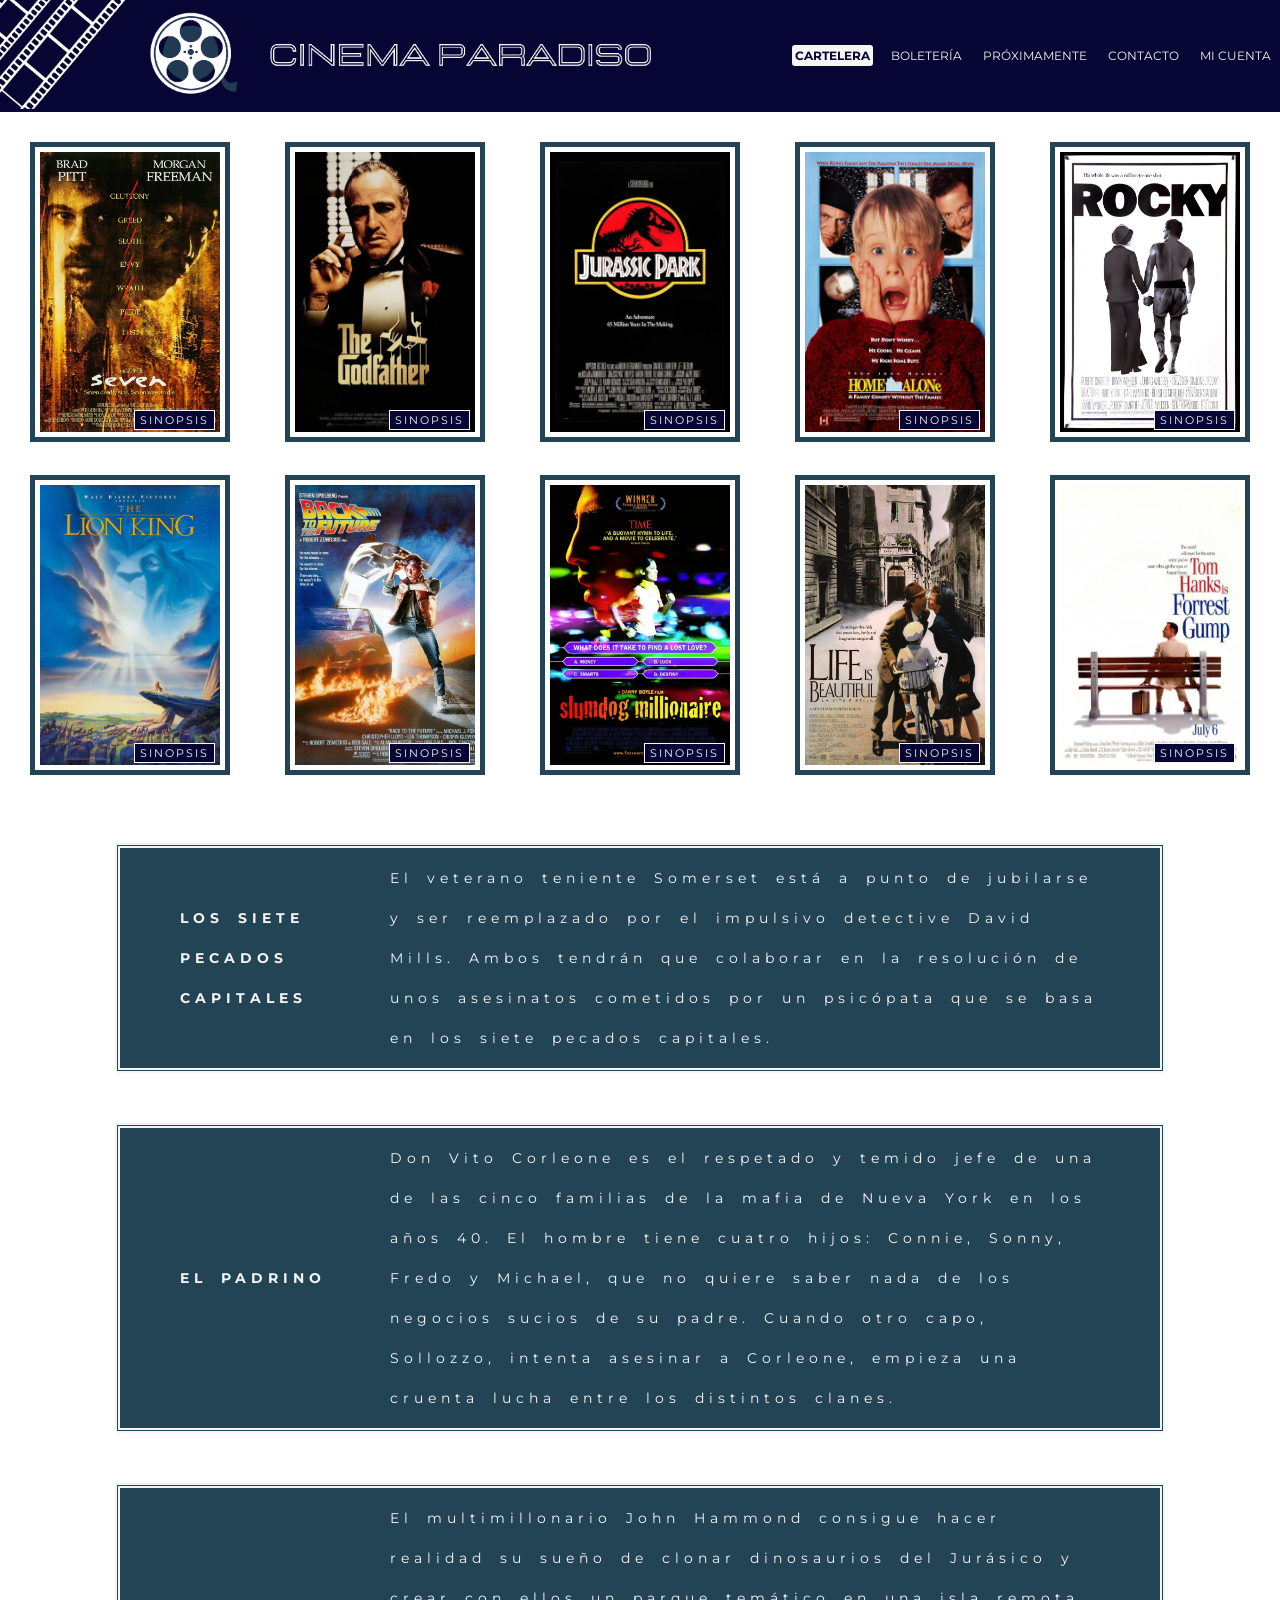
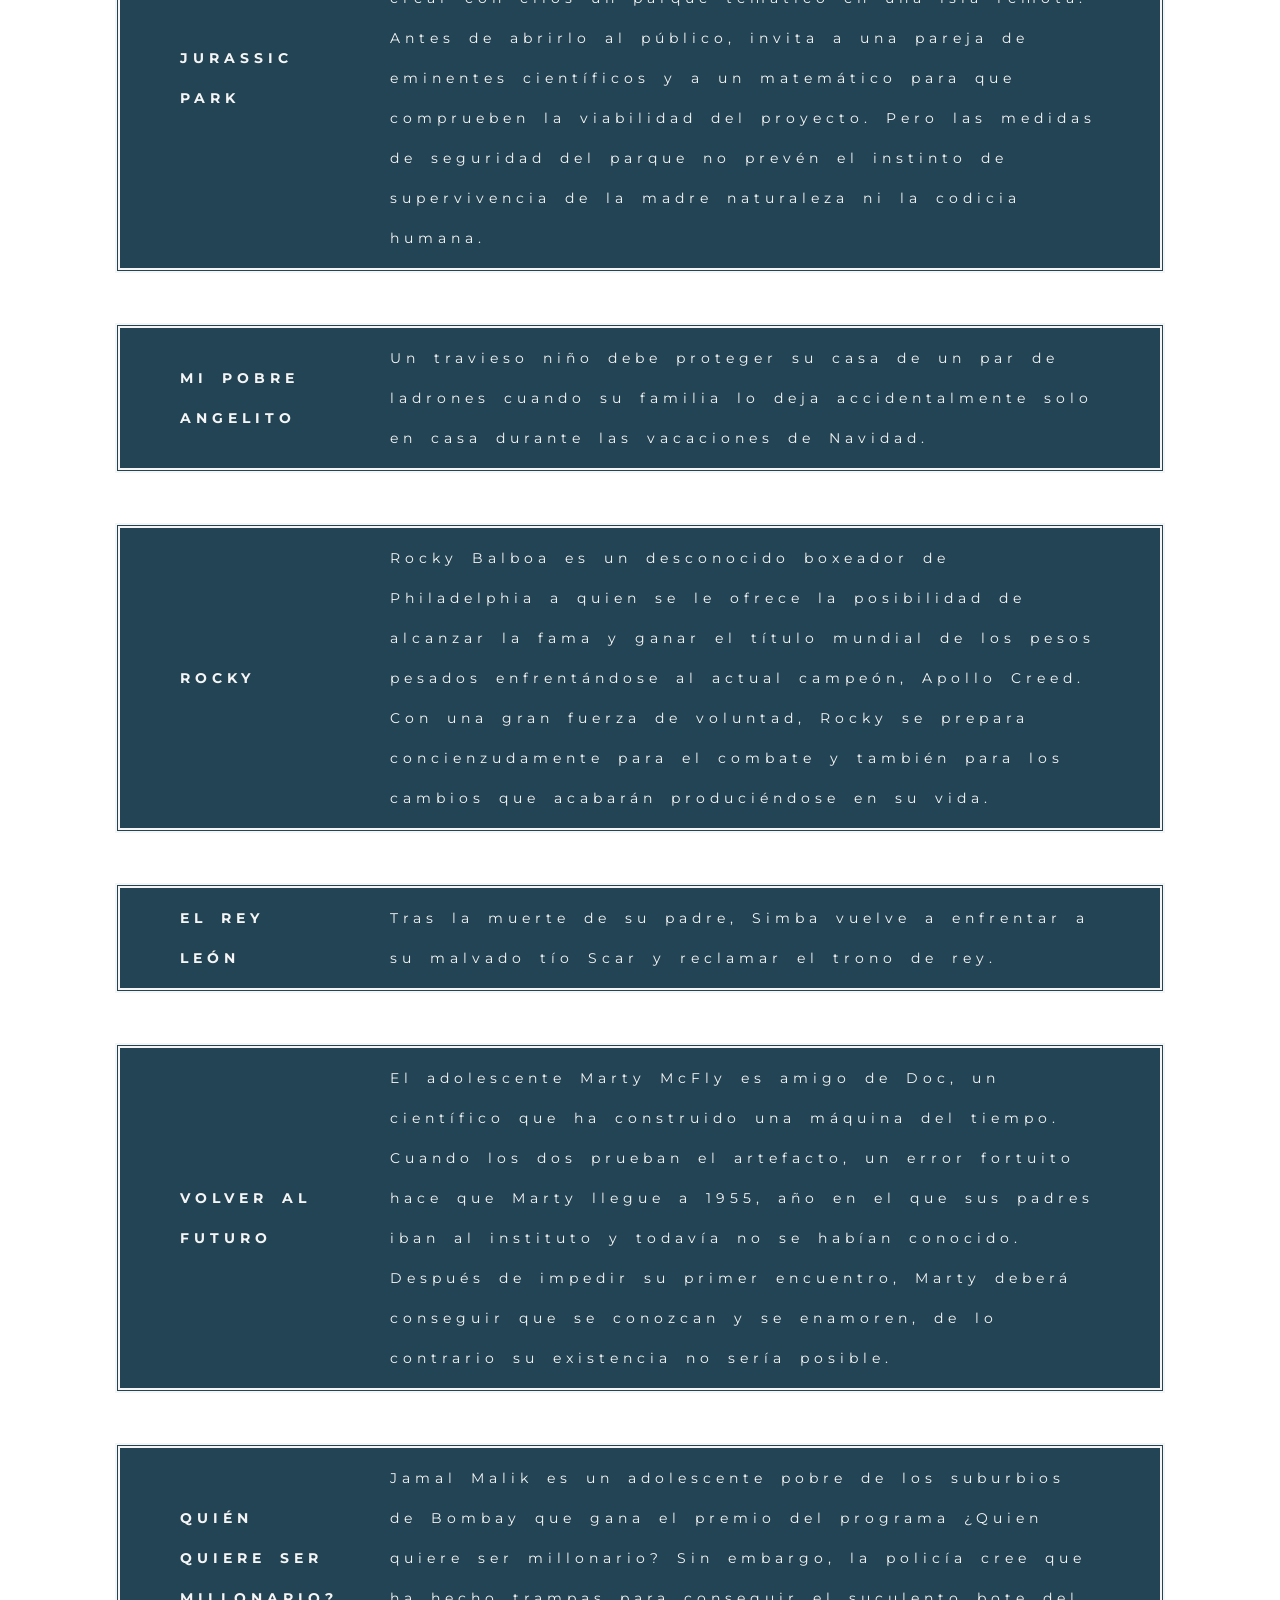
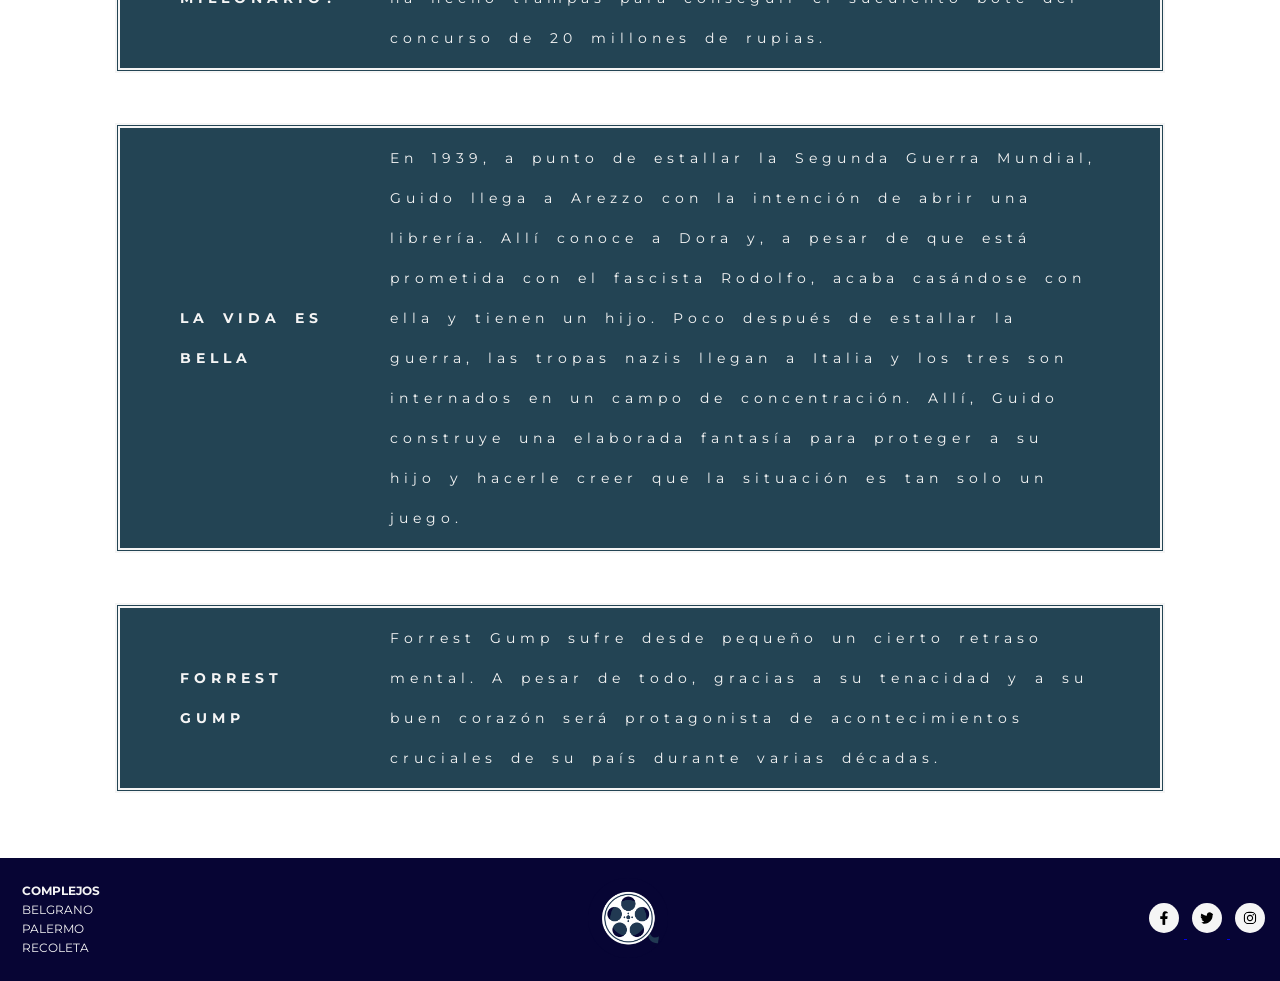
==== index.html @ 16cec5ff "Primer repositorio" ====
<!DOCTYPE html>
<html lang="en">
<head>
    <meta charset="UTF-8">
    <meta http-equiv="X-UA-Compatible" content="IE=edge">
    <meta name="viewport" content="width=device-width, initial-scale=1.0">
    <link rel="shortcut icon" href="./img/logo_cinema_paradiso.png" type="image/x-icon">
    <link rel="preconnect" href="https://fonts.googleapis.com"><link rel="preconnect" href="https://fonts.gstatic.com" crossorigin><link href="https://fonts.googleapis.com/css2?family=Montserrat&family=Montserrat+Alternates:ital,wght@0,300;0,500;0,700;1,300;1,500;1,700&display=swap" rel="stylesheet">
    <link rel="stylesheet" href="./css/estilos.css">
    <title>CINEMA PARADISO</title>
</head>
<body>
    
    <div class="contenedorUniversal">
        <header class="header">
            <a href="index.html" class="header__logoContenedor">
                <img src="./img/banner_cinema_paradiso.png" alt="LOGO DEL CINE" class="header__logo">
            </a>
            <nav class="header__nav">
                <ul class="header__lista">
                    <li class="header__item">
                        <a class="header__ancla header__ancla--activo" href="index.html">CARTELERA</a>
                    </li>
                    <li class="header__item">
                        <a class="header__ancla" href="./vistas/boleteria.html">BOLETERÍA</a>
                    </li>
                    <li class="header__item">
                        <a class="header__ancla" href="./vistas/proximamente.html">PRÓXIMAMENTE</a>
                    </li>
                    <li class="header__item">
                        <a class="header__ancla" href="./vistas/contacto.html">CONTACTO</a>
                    </li>
                    <li class="header__item">
                        <a class="header__ancla" href="./vistas/mi _cuenta.html">MI CUENTA</a>
                    </li>
                </ul>
            </nav>
        </header>
    
        <main class="mainIndex">
            <section class="mainIndex__seccion">
                <div class="mainIndex__contenedor">
                    <a class="mainIndex__anchor" href="#LosSietePecadosCapitales">
                        <h4 class="mainIndex__sinopsisEtiqueta">SINOPSIS</h4>
                        <img class="mainIndex__imagen" src="./img/seven.jpg" alt="Los siete pecados capitales">
                    </a>
                </div>
                <div class="mainIndex__contenedor">
                    <a class="mainIndex__anchor" href="#ElPadrino">
                        <h4 class="mainIndex__sinopsisEtiqueta">SINOPSIS</h4>
                        <img class="mainIndex__imagen" src="./img/el_padrino.webp" alt="El Padrino">
                    </a>
                </div>
                <div class="mainIndex__contenedor">
                    <a class="mainIndex__anchor" href="#JurassicPark">
                        <h4 class="mainIndex__sinopsisEtiqueta">SINOPSIS</h4>
                        <img class="mainIndex__imagen" src="./img/jurassic_park.webp" alt="Jurassic Park">
                    </a>
                </div>
                <div class="mainIndex__contenedor">
                    <a class="mainIndex__anchor" href="#MiPobreAngelito">
                        <h4 class="mainIndex__sinopsisEtiqueta">SINOPSIS</h4>
                        <img class="mainIndex__imagen" src="./img/mi_pobre_angelito.jpg" alt="Mi pobre angelito">
                    </a>
                </div>
                <div class="mainIndex__contenedor">
                    <a class="mainIndex__anchor" href="#Rocky">
                        <h4 class="mainIndex__sinopsisEtiqueta">SINOPSIS</h4>
                        <img class="mainIndex__imagen" src="./img/rocky.webp" alt="Rocky">
                    </a>
                </div>
            </section>
            <section class="mainIndex__seccion">
                <div class="mainIndex__contenedor">
                    <a class="mainIndex__anchor" href="#ElReyLeon">
                        <h4 class="mainIndex__sinopsisEtiqueta">SINOPSIS</h4>
                        <img class="mainIndex__imagen" src="./img/el_rey_leon.jpg" alt="El rey león">
                    </a>
                </div>
                <div class="mainIndex__contenedor">
                    <a class="mainIndex__anchor" href="#VolverAlFuturo">
                        <h4 class="mainIndex__sinopsisEtiqueta">SINOPSIS</h4>
                        <img class="mainIndex__imagen" src="./img/volver_al_futuro.jpg" alt="Volver al fututo">
                    </a>
                </div>
                <div class="mainIndex__contenedor">
                    <a class="mainIndex__anchor" href="#QuienQuiereSerMillonario">
                        <h4 class="mainIndex__sinopsisEtiqueta">SINOPSIS</h4>
                        <img class="mainIndex__imagen" src="./img/quien_quiere_ser_millonario.webp" alt="Quién quiere ser millonario?">
                    </a>
                </div>
                <div class="mainIndex__contenedor">
                    <a class="mainIndex__anchor" href="#LaVidaEsBella">
                        <h4 class="mainIndex__sinopsisEtiqueta">SINOPSIS</h4>
                        <img class="mainIndex__imagen" src="./img/la_vida_es_bella.jpg" alt="La vida es bella">
                    </a>
                </div>
                <div class="mainIndex__contenedor">
                    <a class="mainIndex__anchor" href="#ForrestGump">
                        <h4 class="mainIndex__sinopsisEtiqueta">SINOPSIS</h4>
                        <img class="mainIndex__imagen" src="./img/forrest_gump.jpg" alt="Forrest Gump">
                    </a>
                </div>
            </section>
            <section class="mainIndex_seccionSinopsis">
                <a class="mainIndex__contenedorSinopsis" name="LosSietePecadosCapitales">
                    <h4 class="mainIndex__tituloLosSietePecadosCapitales">LOS SIETE PECADOS CAPITALES</h4>
                    <p class="mainIndex__sinopsis">El veterano teniente Somerset está a punto de jubilarse y ser reemplazado por el impulsivo detective David Mills. Ambos tendrán que colaborar en la resolución de unos asesinatos cometidos por un psicópata que se basa en los siete pecados capitales.</p>
                </a>
                <a class="mainIndex__contenedorSinopsis" name="ElPadrino">
                    <h4 class="mainIndex__tituloElPadrino">EL PADRINO</h4>
                    <p class="mainIndex__sinopsis">Don Vito Corleone es el respetado y temido jefe de una de las cinco familias de la mafia de Nueva York en los años 40. El hombre tiene cuatro hijos: Connie, Sonny, Fredo y Michael, que no quiere saber nada de los negocios sucios de su padre. Cuando otro capo, Sollozzo, intenta asesinar a Corleone, empieza una cruenta lucha entre los distintos clanes.</p>
                </a>
                <a class="mainIndex__contenedorSinopsis" name="JurassicPark">
                    <h4 class="mainIndex__tituloJurassicPark">JURASSIC PARK</h4>
                    <p class="mainIndex__sinopsis">El multimillonario John Hammond consigue hacer realidad su sueño de clonar dinosaurios del Jurásico y crear con ellos un parque temático en una isla remota. Antes de abrirlo al público, invita a una pareja de eminentes científicos y a un matemático para que comprueben la viabilidad del proyecto. Pero las medidas de seguridad del parque no prevén el instinto de supervivencia de la madre naturaleza ni la codicia humana.</p>
                </a>
                <a class="mainIndex__contenedorSinopsis" name="MiPobreAngelito">
                    <h4 class="mainIndex__tituloMiPobreAngelito">MI POBRE ANGELITO</h4>
                    <p class="mainIndex__sinopsis">Un travieso niño debe proteger su casa de un par de ladrones cuando su familia lo deja accidentalmente solo en casa durante las vacaciones de Navidad.</p>
                </a>
                <a class="mainIndex__contenedorSinopsis" name="Rocky">
                    <h4 class="mainIndex__tituloRocky">ROCKY</h4>
                    <p class="mainIndex__sinopsis">Rocky Balboa es un desconocido boxeador de Philadelphia a quien se le ofrece la posibilidad de alcanzar la fama y ganar el título mundial de los pesos pesados enfrentándose al actual campeón, Apollo Creed. Con una gran fuerza de voluntad, Rocky se prepara concienzudamente para el combate y también para los cambios que acabarán produciéndose en su vida.</p>
                </a>
                <a class="mainIndex__contenedorSinopsis" name="ElReyLeon">
                    <h4 class="mainIndex__tituloElReyLeon">EL REY LEÓN</h4>
                    <p class="mainIndex__sinopsis">Tras la muerte de su padre, Simba vuelve a enfrentar a su malvado tío Scar y reclamar el trono de rey.</p>
                </a>
                <a class="mainIndex__contenedorSinopsis" name="VolverAlFuturo">
                    <h4 class="mainIndex__tituloVolverAlFuturo">VOLVER AL FUTURO</h4>
                    <p class="mainIndex__sinopsis">El adolescente Marty McFly es amigo de Doc, un científico que ha construido una máquina del tiempo. Cuando los dos prueban el artefacto, un error fortuito hace que Marty llegue a 1955, año en el que sus padres iban al instituto y todavía no se habían conocido. Después de impedir su primer encuentro, Marty deberá conseguir que se conozcan y se enamoren, de lo contrario su existencia no sería posible.</p>
                </a>
                <a class="mainIndex__contenedorSinopsis" name="QuienQuiereSerMillonario">
                    <h4 class="mainIndex__tituloQuienQuiereSerMillonario">QUIÉN QUIERE SER MILLONARIO?</h4>
                    <p class="mainIndex__sinopsis">Jamal Malik es un adolescente pobre de los suburbios de Bombay que gana el premio del programa ¿Quien quiere ser millonario? Sin embargo, la policía cree que ha hecho trampas para conseguir el suculento bote del concurso de 20 millones de rupias.</p>
                </a>
                <a class="mainIndex__contenedorSinopsis" name="LaVidaEsBella">
                    <h4 class="mainIndex__tituloLaVidaEsBella">LA VIDA ES BELLA</h4>
                    <p class="mainIndex__sinopsis">En 1939, a punto de estallar la Segunda Guerra Mundial, Guido llega a Arezzo con la intención de abrir una librería. Allí conoce a Dora y, a pesar de que está prometida con el fascista Rodolfo, acaba casándose con ella y tienen un hijo. Poco después de estallar la guerra, las tropas nazis llegan a Italia y los tres son internados en un campo de concentración. Allí, Guido construye una elaborada fantasía para proteger a su hijo y hacerle creer que la situación es tan solo un juego.</p>
                </a>
                <a class="mainIndex__contenedorSinopsis" name="ForrestGump">
                    <h4 class="mainIndex__tituloForrestGump">FORREST GUMP</h4>
                    <p class="mainIndex__sinopsis">Forrest Gump sufre desde pequeño un cierto retraso mental. A pesar de todo, gracias a su tenacidad y a su buen corazón será protagonista de acontecimientos cruciales de su país durante varias décadas.</p>
                </a>
            </section>
        </main>
    
        <footer class="footer">
            <div class="footer__columnaUno">
                <h4 class="footer__tituloColumnaUno">COMPLEJOS</h4>
                <ul class="footer_lista">
                    <li class="footer__item">BELGRANO</li>
                    <li class="footer__item">PALERMO</li>   
                    <li class="footer__item">RECOLETA</li>
                </ul>
            </div>
            <div class="footer__columnaDos">
                <a class="footer__logoAncla" href="./index.html">
                    <img class="footer__logo" src="./img/logo_cinema_paradiso.png" alt="LOGO DEL CINE">
                </a>
            </div>
            <div class="footer__columnaTres">
                <a href="#" class="footer__ancla">
                    <img class="footer__redSocial" src="./img/facebook.svg" alt="Logo Facebook">
                </a>
                <a href="#" class="footer__ancla">
                    <img class="footer__redSocial" src="./img/twitter.svg" alt="Logo Twitter">
                </a>
                <a href="#" class="footer__ancla">
                    <img class="footer__redSocial" src="./img/instagram.svg" alt="Logo Instagram">
                </a>
            </div>
        </footer>
    </div>

</body>
</html>
---- css/estilos.css ----
*{
    margin: 0;
    padding: 0;
    box-sizing: border-box;
}

html{
    font-size: 62.5%;
    font-family: 'Montserrat', sans-serif;
}

.contenedorUniversal{
    display: grid;
    grid-template-rows: auto 1fr auto;
}

/*Inicio header*/
.header{
    background-color: #070534;
    color: whitesmoke;
    display: flex;
    align-items: center;
    justify-content: space-between;
}

.header__logo{
    max-width: 70rem;
}

.header__item{
    display: inline-block;
    padding: 0.3rem;
    margin: 0.3rem;
    font-weight: 400;
}

.header__ancla{
    color: whitesmoke;
    text-decoration: none;
    font-size: 1.2rem;
    padding: 0.3rem;
    border-radius: 0.3rem;
}

.header__ancla--activo{
    background-color: whitesmoke;
    color: #070534;
    font-weight: 700;
}
/*Fin header*/


/*Incio footer*/
.footer{
    background-color: #070534;
    color: whitesmoke;
    padding: 1rem;
    display: flex;
    align-items: center;
    justify-content: space-between;
}

.footer__columnaUno{
    padding: 1rem;
    font-size: 1.2rem;
}

.footer__tituloColumnaUno{
    padding: 0.2rem;
}

.footer__columnaUno .footer__item{
    list-style: none;
    padding: 0.2rem;
}

.footer__columnaDos .footer__logo{
    width: 8rem;
    height: 8rem;
    margin: 1rem;
}

.footer__columnaTres .footer__redSocial{
    font-size: 2.8rem;
    width: 3rem;
    height: 3rem;
    background-color: whitesmoke;
    color: whitesmoke;
    border-radius: 50%;
    padding: 0.8rem;
    margin: 0.5rem;
}
/*Fin footer*/

/*Inicio main Index*/
.mainIndex{
    padding: 1.5rem;
    background-image: url(../img/pattern\ moroccan-flower.png);
}

.mainIndex__seccion{
    display: flex;
    justify-content: space-between;
}

.mainIndex__contenedor{
    position: relative;
}

.mainIndex__sinopsisEtiqueta{
    display: inline;
    padding: 0.2rem 0.5rem;
    border: solid 0.1rem whitesmoke;
    margin: 3rem;
    font-size: 1.1rem;
    font-weight: 400;
    letter-spacing: 0.2rem;
    background-color: #070534;
    color: whitesmoke;
    position: absolute;
    bottom: 0;
    right: 0;
}

.mainIndex__imagen{
    height: 30rem;
    width: 20rem;
    padding: 0.5rem;
    border: solid 0.5rem #234454;
    margin: 1.5rem;
}

.mainIndex__contenedorSinopsis{
    display: flex;
    align-items: center;
    padding: 1rem 6rem;
    border: 0.5rem double whitesmoke;
    margin: 5rem 10rem;
    font-size: 1.4rem;
    color: whitesmoke;
    font-weight: 400;
    letter-spacing: 0.5rem;
    word-spacing: 0.5rem;
    line-height: 4rem;
    background-color: #234454;
}

.mainIndex__contenedorSinopsis h4{
    display: grid;
    grid-template-columns: 15rem auto;
}

.mainIndex__sinopsis{
    padding-left: 6rem;
}
/*Fin main Index*/

/*Inicio main Boletería*/
.mainBoleteria{   
    background-image: url(../img/pattern\ moroccan-flower.png);   
    padding: 5rem 15rem;
}

.mainBoleteria__section{
    padding: 2rem;
    border: solid 0.1rem #234454;
    display: flex;
    flex-direction: column;
    align-items: center;
}

.mainBoleteria__titulo{
    display: inline;
    font-size: 4rem;
    color: #234454;
    margin: 1.5rem;
}

.mainBoleteria__contenedor{
    padding: 1rem;
    margin: 1rem;
}

.mainBoleteria label{
    color: #234454;
    font-size: 1.5rem;
    font-weight: 700;
    margin-right: 2rem;
}

.mainBoleteria select{
    font-size: 1.5rem;
}

.mainBoleteria__buttonAncla{
    display: inline-block;
}

.mainBoleteria__button{
    padding: 0.5rem;
    margin: 1rem;
    border: solid 0.1rem #070534;
    background-color: #234454;
    color: whitesmoke;
}
/*Fin main Boletería*/

/*Inicio main Próximamente*/
.mainProximamente{
    padding: 1.5rem;
    background-image: url(../img/pattern\ moroccan-flower.png);
}

.mainProximamente__contenedor{
    display: flex;
    align-items: center;
    padding: 1rem 8rem;
    border: 0.5rem double #234454;
    margin: 5rem 10rem;
    background-color: whitesmoke;
}

.mainProximamente__imagen{
    height: 35rem;
    width: 27rem;
    padding: 0.5rem 2rem;
    margin: 1.5rem;
}

.mainProximamente__sinopsis{
    font-size: 1.4rem;
    color: #070534;
    font-weight: 700;
    letter-spacing: 0.5rem;
    word-spacing: 0.5rem;
    line-height: 4rem;
}
/*Fin main Próximamente*/

/*Inicio main Contacto*/
.mainContacto{
    padding: 1.5rem;
    background-image: url(../img/pattern\ moroccan-flower.png);
}

.mainContacto__leyendaFormato{
    font-size: 4rem;
    color: #234454;
}

.mainContacto__titulo{
    font-size: 1.5rem;
    margin: 2rem;
    color: #234454;
}

.mainContacto__contenedor{
    font-size: 1.5rem;
    font-weight: bolder;
    margin: 2rem;
    color: #234454;
}

.mainContacto__textoFormato{
    font-size: 1.5rem;
    font-weight: bolder;
    margin-right: 1.5rem;
}

.mainContacto__textareaInput{
    height: 20rem;
    width: 50rem;
}

.mainContacto__reset{
    padding: 0.5rem;
    margin: 1.5rem;
    border: solid 0.1rem #070534;
    background-color: #234454;
    color: whitesmoke;
}

.mainContacto__submit{
    padding: 0.5rem;
    margin: 1.5rem;
    border: solid 0.1rem #070534;
    background-color: #234454;
    color: whitesmoke;
}
/*Fin main Contacto*/

/*Inicio main Mi Cuenta*/
.mainMiCuenta{
    padding: 1.5rem;
    background-image: url(../img/pattern\ moroccan-flower.png);
    display: flex;
    justify-content: center;
    height: 45rem;
}

.mainMiCuenta__form{
    padding: 3rem;
}

.mainMiCuenta__fieldset{
    padding: 3rem 5rem;
    background-color: whitesmoke;
    display: flex;
    flex-direction: column;
    align-items: center;
}

.mainMiCuenta__leyendaFormato{
    font-size: 4rem;
    color: #234454;
}

.mainMiCuenta__contenedor{
    font-size: 1.5rem;
    font-weight: 700;
    margin: 2rem;
    color: #234454;
}

.mainMiCuenta__submit{
    padding: 0.5rem;
    margin: 2rem;
    border: solid 0.1rem #070534;
    background-color: #234454;
    color: whitesmoke;
}

.mainMiCuenta__texto{
    font-size: 1.8rem;
    margin: 2rem;
    color: #234454;
}

.mainMiCuenta__ancla{
    text-decoration: underline;
    color: #234454;
}

.mainMiCuenta__strong{
    font-weight: 700;
}
/*Fin main Mi Cuenta*/
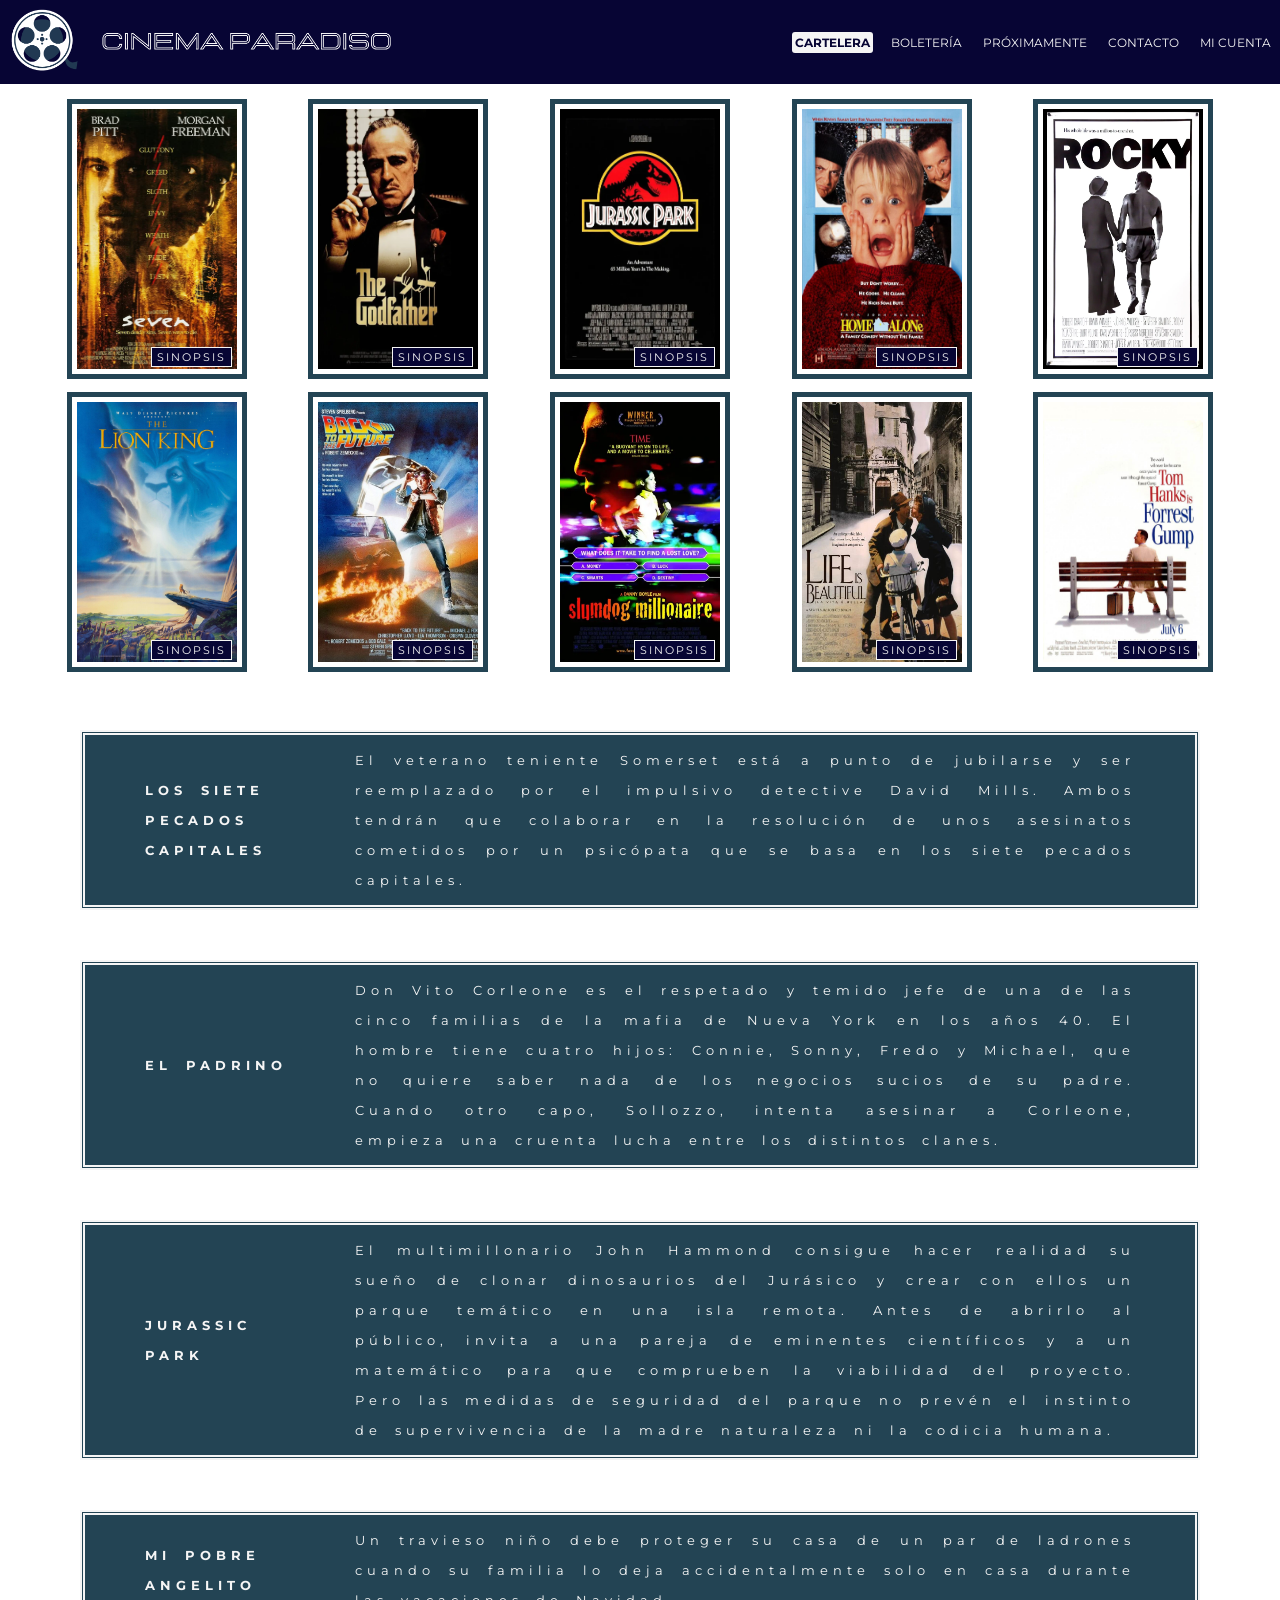
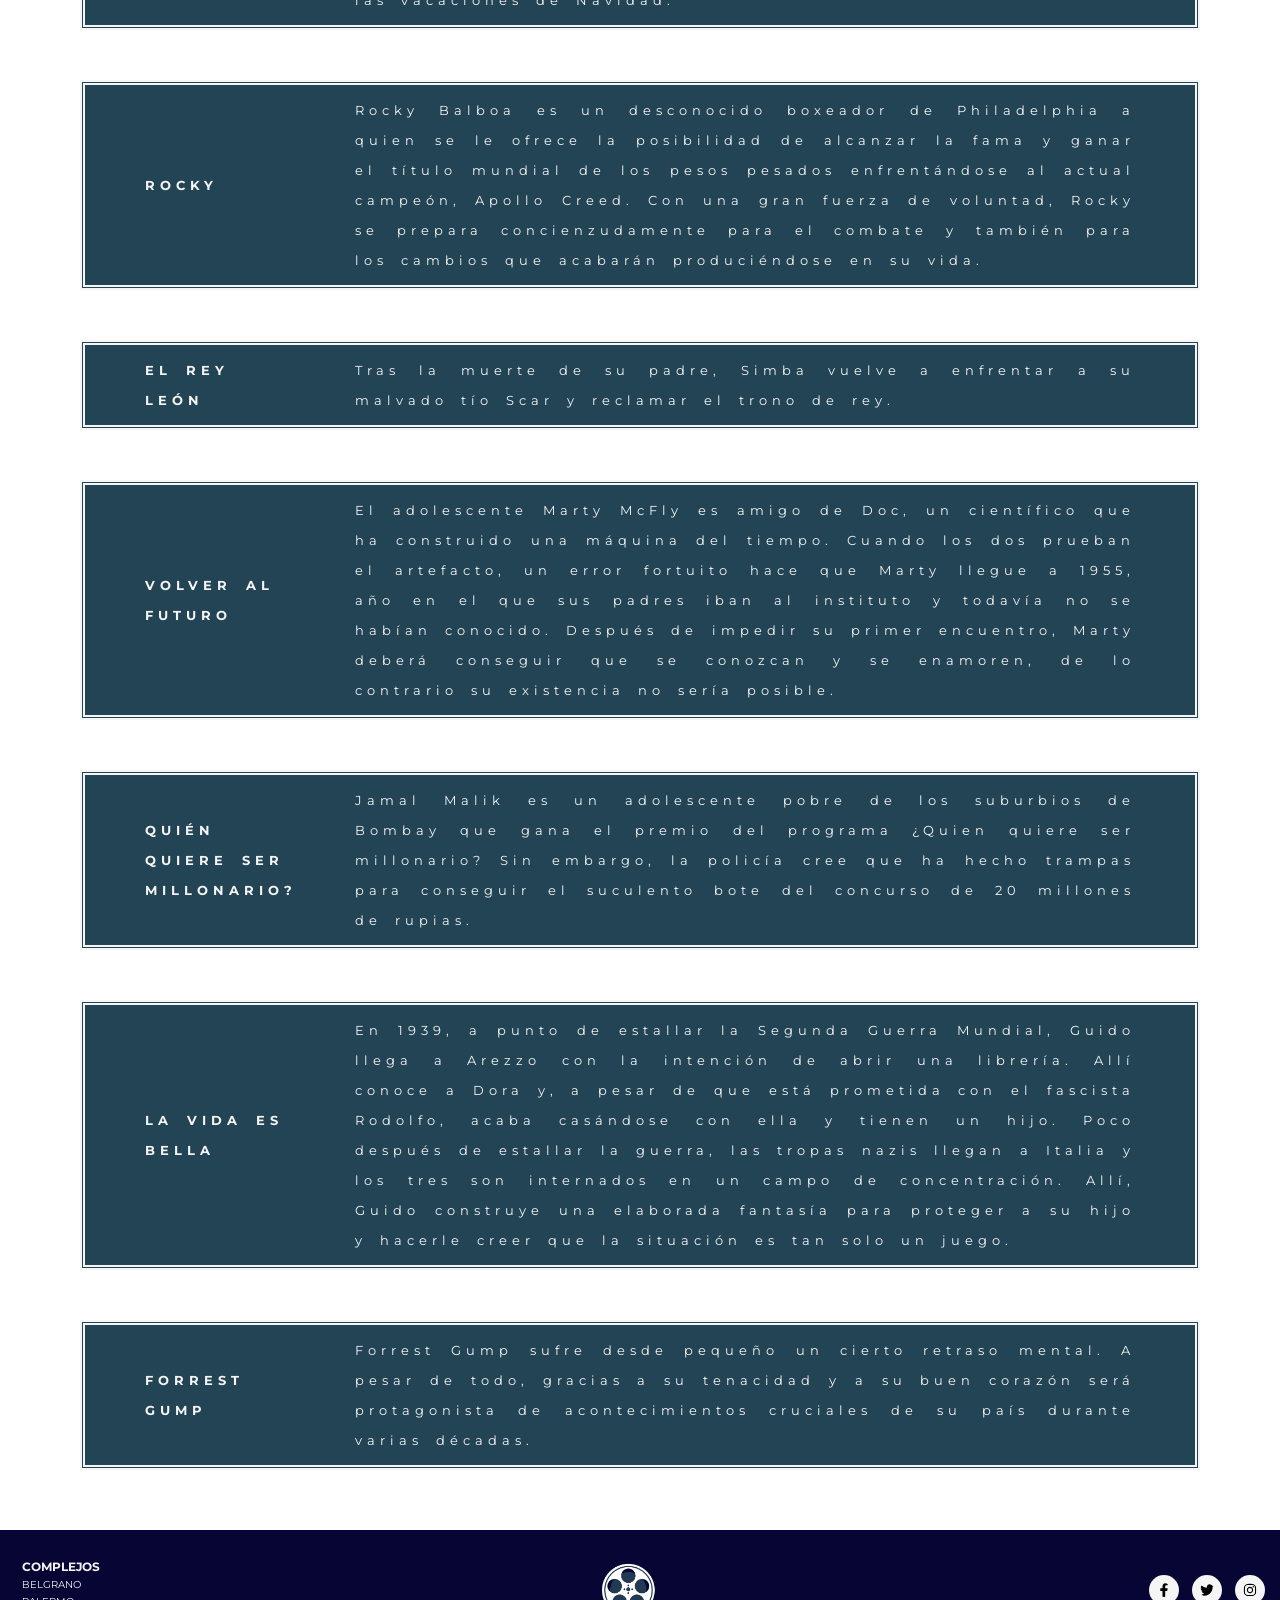
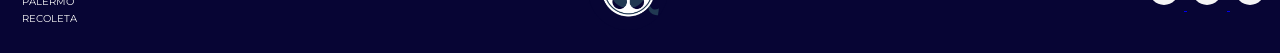
==== commit 989fb2e0: "Retoques en la versión desktop" ====
--- a/index.html
+++ b/index.html
@@ -14,7 +14,7 @@
     <div class="contenedorUniversal">
         <header class="header">
             <a href="index.html" class="header__logoContenedor">
-                <img src="./img/banner_cinema_paradiso.png" alt="LOGO DEL CINE" class="header__logo">
+                <img src="./img/banner_cinema_paradiso_mobile.png" alt="LOGO DEL CINE" class="header__logo">
             </a>
             <nav class="header__nav">
                 <ul class="header__lista">
@@ -31,7 +31,7 @@
                         <a class="header__ancla" href="./vistas/contacto.html">CONTACTO</a>
                     </li>
                     <li class="header__item">
-                        <a class="header__ancla" href="./vistas/mi _cuenta.html">MI CUENTA</a>
+                        <a class="header__ancla" href="./vistas/mi_cuenta.html">MI CUENTA</a>
                     </li>
                 </ul>
             </nav>
--- a/css/estilos.css
+++ b/css/estilos.css
@@ -24,7 +24,7 @@
 }
 
 .header__logo{
-    max-width: 70rem;
+    max-width: 40rem;
 }
 
 .header__item{
@@ -40,6 +40,12 @@
     font-size: 1.2rem;
     padding: 0.3rem;
     border-radius: 0.3rem;
+    transition: all 0s;
+}
+
+.header__ancla:hover{
+    text-decoration: underline;
+    font-weight: 700;
 }
 
 .header__ancla--activo{
@@ -48,7 +54,6 @@
     font-weight: 700;
 }
 /*Fin header*/
-
 
 /*Incio footer*/
 .footer{
@@ -62,15 +67,16 @@
 
 .footer__columnaUno{
     padding: 1rem;
-    font-size: 1.2rem;
 }
 
 .footer__tituloColumnaUno{
     padding: 0.2rem;
+    font-size: 1.2rem;
 }
 
 .footer__columnaUno .footer__item{
     list-style: none;
+    font-size: 1rem;
     padding: 0.2rem;
 }
 
@@ -94,13 +100,13 @@
 
 /*Inicio main Index*/
 .mainIndex{
-    padding: 1.5rem;
+    padding: 1rem;
     background-image: url(../img/pattern\ moroccan-flower.png);
 }
 
 .mainIndex__seccion{
     display: flex;
-    justify-content: space-between;
+    justify-content: space-evenly;
 }
 
 .mainIndex__contenedor{
@@ -111,7 +117,7 @@
     display: inline;
     padding: 0.2rem 0.5rem;
     border: solid 0.1rem whitesmoke;
-    margin: 3rem;
+    margin: 2rem;
     font-size: 1.1rem;
     font-weight: 400;
     letter-spacing: 0.2rem;
@@ -123,11 +129,11 @@
 }
 
 .mainIndex__imagen{
-    height: 30rem;
-    width: 20rem;
+    height: 28rem;
+    width: 18rem;
     padding: 0.5rem;
     border: solid 0.5rem #234454;
-    margin: 1.5rem;
+    margin: 0.5rem;
 }
 
 .mainIndex__contenedorSinopsis{
@@ -135,13 +141,13 @@
     align-items: center;
     padding: 1rem 6rem;
     border: 0.5rem double whitesmoke;
-    margin: 5rem 10rem;
-    font-size: 1.4rem;
+    margin: 5rem 7rem;
+    font-size: 1.3rem;
     color: whitesmoke;
     font-weight: 400;
     letter-spacing: 0.5rem;
     word-spacing: 0.5rem;
-    line-height: 4rem;
+    line-height: 3rem;
     background-color: #234454;
 }
 
@@ -152,18 +158,18 @@
 
 .mainIndex__sinopsis{
     padding-left: 6rem;
+    text-align: justify;
 }
 /*Fin main Index*/
 
 /*Inicio main Boletería*/
-.mainBoleteria{   
+.mainBoleteria{
     background-image: url(../img/pattern\ moroccan-flower.png);   
-    padding: 5rem 15rem;
+    padding: 3rem 3rem;
 }
 
 .mainBoleteria__section{
     padding: 2rem;
-    border: solid 0.1rem #234454;
     display: flex;
     flex-direction: column;
     align-items: center;
@@ -173,23 +179,30 @@
     display: inline;
     font-size: 4rem;
     color: #234454;
+    background-color: whitesmoke;
     margin: 1.5rem;
 }
 
 .mainBoleteria__contenedor{
     padding: 1rem;
     margin: 1rem;
+    background-color: whitesmoke;
+    display: flex;
 }
 
 .mainBoleteria label{
-    color: #234454;
+    color: #070534;
     font-size: 1.5rem;
     font-weight: 700;
+    width: 10rem;
     margin-right: 2rem;
 }
 
 .mainBoleteria select{
     font-size: 1.5rem;
+    flex-grow: 1;
+    background-color: #234454;
+    color: whitesmoke;
 }
 
 .mainBoleteria__buttonAncla{
@@ -197,11 +210,19 @@
 }
 
 .mainBoleteria__button{
-    padding: 0.5rem;
-    margin: 1rem;
+    padding: 1rem;
+    margin: 6rem 3rem 1rem 3rem;
     border: solid 0.1rem #070534;
-    background-color: #234454;
-    color: whitesmoke;
+    border-radius: 7rem;
+    background-color: #070534;
+    color: whitesmoke;
+    transition: all 1s;
+}
+
+.mainBoleteria__button:hover{
+    background-color: #3EF59F;
+    color: #070534;
+    font-weight: 700;
 }
 /*Fin main Boletería*/
 
@@ -214,10 +235,16 @@
 .mainProximamente__contenedor{
     display: flex;
     align-items: center;
-    padding: 1rem 8rem;
+    padding: 1rem 7rem;
     border: 0.5rem double #234454;
-    margin: 5rem 10rem;
-    background-color: whitesmoke;
+    margin: 5rem 5rem;
+    background-color: whitesmoke;
+    transition: all 3s;
+}
+
+.mainProximamente__contenedor:hover{
+    background-color: #234454;
+    border: 0.5rem double whitesmoke;
 }
 
 .mainProximamente__imagen{
@@ -228,18 +255,24 @@
 }
 
 .mainProximamente__sinopsis{
-    font-size: 1.4rem;
+    font-size: 1.3rem;
+    text-align: justify;
     color: #070534;
     font-weight: 700;
     letter-spacing: 0.5rem;
     word-spacing: 0.5rem;
     line-height: 4rem;
+    transition: all 3s;
+}
+
+.mainProximamente__sinopsis:hover{
+    color: whitesmoke;
 }
 /*Fin main Próximamente*/
 
 /*Inicio main Contacto*/
 .mainContacto{
-    padding: 1.5rem;
+    padding: 4.5rem;
     background-image: url(../img/pattern\ moroccan-flower.png);
 }
 
@@ -252,6 +285,16 @@
     font-size: 1.5rem;
     margin: 2rem;
     color: #234454;
+}
+
+.mainContacto__fieldset{
+    padding-left: 7rem;
+    padding-right: 7rem;
+}
+
+.mainContacto__titulo{
+    background-color: whitesmoke;
+    text-align: justify;
 }
 
 .mainContacto__contenedor{
@@ -261,10 +304,15 @@
     color: #234454;
 }
 
+.mainContacto__contenedor label{
+    background-color: whitesmoke;
+}
+
 .mainContacto__textoFormato{
     font-size: 1.5rem;
     font-weight: bolder;
     margin-right: 1.5rem;
+    background-color: whitesmoke;
 }
 
 .mainContacto__textareaInput{
@@ -272,20 +320,43 @@
     width: 50rem;
 }
 
+.mainContacto__botones{
+    display: flex;
+    justify-content: center;
+}
+
 .mainContacto__reset{
-    padding: 0.5rem;
+    padding: 1rem;
     margin: 1.5rem;
     border: solid 0.1rem #070534;
-    background-color: #234454;
-    color: whitesmoke;
+    border-radius: 7rem;
+    background-color: #070534;
+    color: whitesmoke;
+    font-weight: 700;
+    transition: all 1s;
+}
+
+.mainContacto__reset:hover{
+    background-color: #3EF59F;
+    color: #070534;
+    font-weight: 700;
 }
 
 .mainContacto__submit{
-    padding: 0.5rem;
+    padding: 1rem;
     margin: 1.5rem;
     border: solid 0.1rem #070534;
-    background-color: #234454;
-    color: whitesmoke;
+    border-radius: 7rem;
+    background-color: #070534;
+    color: whitesmoke;
+    font-weight: 700;
+    transition: all 1s;
+}
+
+.mainContacto__submit:hover{
+    background-color: #3EF59F;
+    color: #070534;
+    font-weight: 700;
 }
 /*Fin main Contacto*/
 
@@ -323,11 +394,20 @@
 }
 
 .mainMiCuenta__submit{
-    padding: 0.5rem;
+    padding: 1rem;
     margin: 2rem;
     border: solid 0.1rem #070534;
-    background-color: #234454;
-    color: whitesmoke;
+    border-radius: 7rem;
+    background-color: #070534;
+    color: whitesmoke;
+    font-weight: 700;
+    transition: all 1s;
+}
+
+.mainMiCuenta__submit:hover{
+    background-color: #3EF59F;
+    color: #070534;
+    font-weight: 700;
 }
 
 .mainMiCuenta__texto{
@@ -344,4 +424,88 @@
 .mainMiCuenta__strong{
     font-weight: 700;
 }
-/*Fin main Mi Cuenta*/+/*Fin main Mi Cuenta*/
+
+
+/*Inicio MEDIA QUERIES (estilos móviles)*/
+@media screen and (max-width: 425px){
+
+    .header{
+        flex-direction: column;}
+    .header__logoContenedor{
+        background-image: url(../img/banner_cinema_paradiso_mobile.png);
+        background-position: center;
+        background-size: contain;
+        background-repeat: no-repeat;
+        display: block;
+        width: 100%;
+        height: 5.8rem;}
+    .header__logo{
+        display: none;}
+    .header__lista{
+        display: flex;
+        flex-direction: column;
+        margin-top: 1rem;
+        margin-bottom: 1rem;
+        text-align: center;}
+    
+    .footer{
+        display: grid;
+        grid-template-columns: 1fr 1fr;
+        grid-template-rows: auto auto;
+        grid-template-areas:
+            "col1 col3"
+            "col2 col2";}
+    .footer__columnaUno{
+        grid-area: col1;
+        font-size: 1rem;
+        padding: 0rem;
+        justify-self: start;}
+    .footer__columnaDos{
+        grid-area: col2;
+        justify-self: center;}
+    .footer__columnaDos .footer__logo{
+        margin: 0rem;
+        width: 6rem;
+        height: 6rem;}
+    .footer__columnaTres{
+        grid-area: col3;
+        padding: 0rem;
+        justify-self: end;}
+
+    .mainIndex__seccion{
+        flex-direction: column;}
+    .mainIndex__contenedor{
+        display: flex;
+        justify-content: center}
+    .mainIndex__sinopsisEtiqueta{
+        display: none;}
+    .mainIndex__contenedorSinopsis {
+        display: grid;
+        align-items: center;
+        padding: 0.5rem 0.5rem;
+        border: 0.5rem double #234454;
+        margin: 2rem 1rem;
+        font-size: 1.4rem;
+        color: #070534;
+        font-weight: 400;
+        word-spacing: 0.5rem;
+        line-height: 4rem;
+        background-color: whitesmoke;}
+    .mainIndex__contenedorSinopsis h4 {
+        display: grid;
+        grid-template-columns: 1fr;
+        font-size: 1.2rem;  
+        font-style: italic;
+        text-align: center;
+        line-height: 2.2rem;}
+    .mainIndex__sinopsis {
+        padding: 0rem 0.5rem;
+        letter-spacing: 0rem;
+        line-height: 2.2rem;
+        font-size: 1.1rem;
+        font-weight: 700;
+        color: #070534;
+        text-align: justify;}
+}
+/*Fin MEDIA QUERIES (estilos móviles)*/
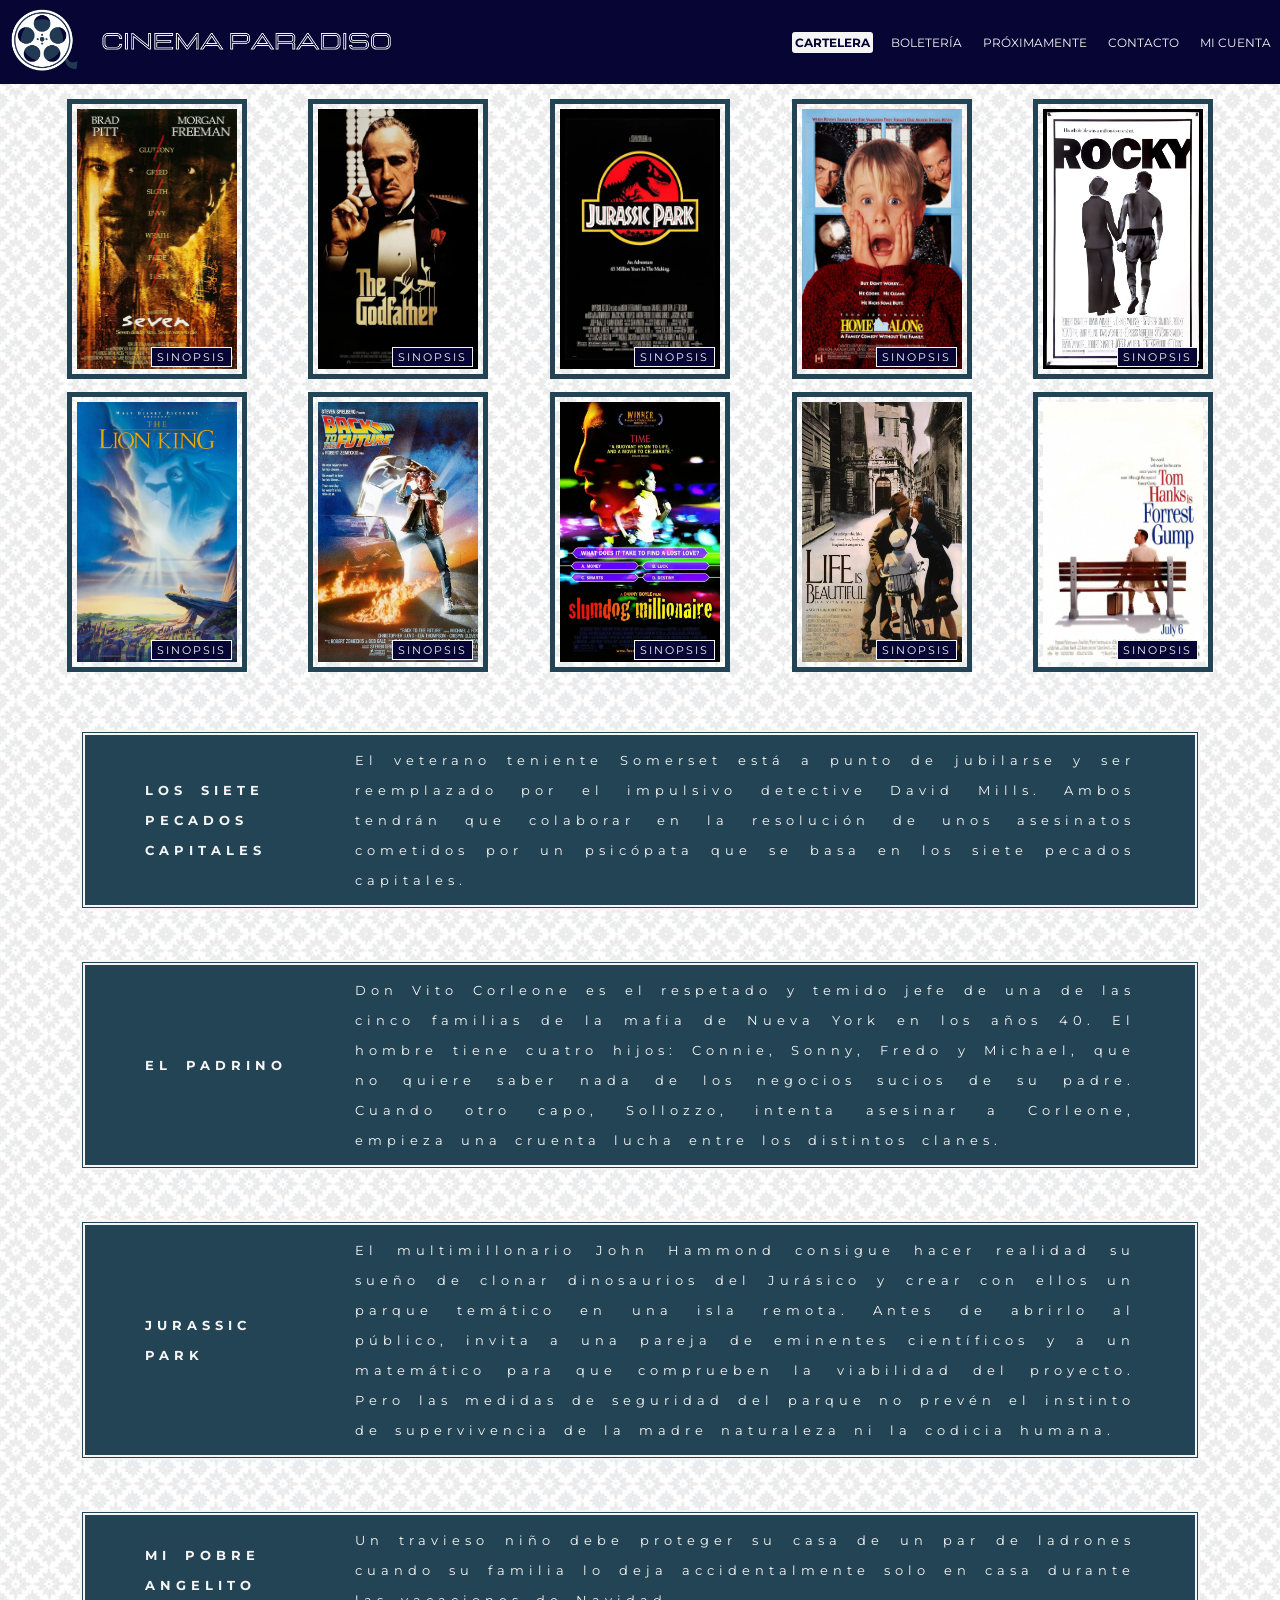
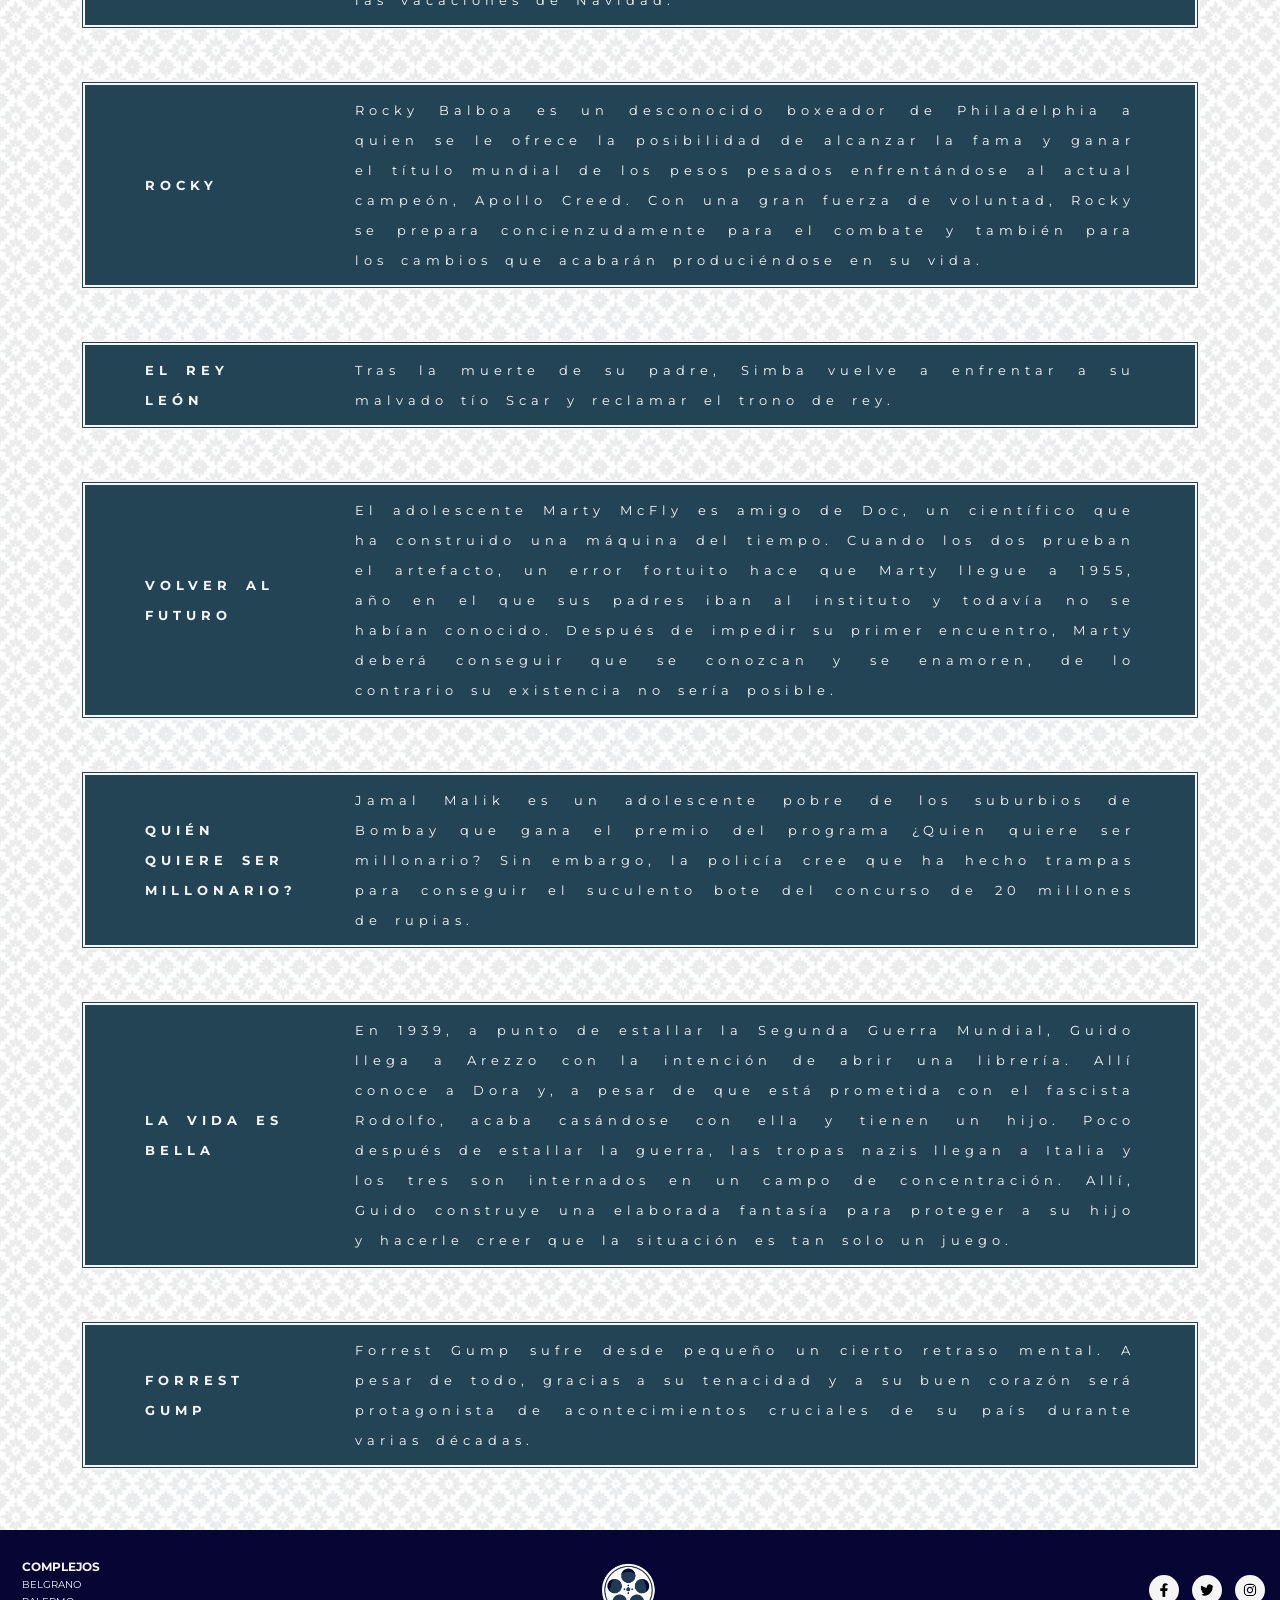
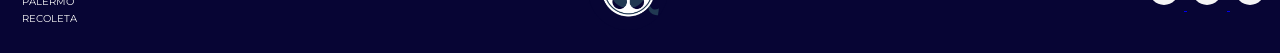
==== commit ea33868d: "Creación de estilos con formato SASS" ====
--- a/index.html
+++ b/index.html
@@ -1,12 +1,13 @@
 <!DOCTYPE html>
 <html lang="en">
 <head>
+    <script src="https://cdn.jsdelivr.net/npm/@popperjs/core@2.11.6/dist/umd/popper.min.js" integrity="sha384-oBqDVmMz9ATKxIep9tiCxS/Z9fNfEXiDAYTujMAeBAsjFuCZSmKbSSUnQlmh/jp3" crossorigin="anonymous"></script>
     <meta charset="UTF-8">
     <meta http-equiv="X-UA-Compatible" content="IE=edge">
     <meta name="viewport" content="width=device-width, initial-scale=1.0">
     <link rel="shortcut icon" href="./img/logo_cinema_paradiso.png" type="image/x-icon">
     <link rel="preconnect" href="https://fonts.googleapis.com"><link rel="preconnect" href="https://fonts.gstatic.com" crossorigin><link href="https://fonts.googleapis.com/css2?family=Montserrat&family=Montserrat+Alternates:ital,wght@0,300;0,500;0,700;1,300;1,500;1,700&display=swap" rel="stylesheet">
-    <link rel="stylesheet" href="./css/estilos.css">
+    <link rel="stylesheet" href="./css/compilado.css">
     <title>CINEMA PARADISO</title>
 </head>
 <body>
@@ -22,16 +23,16 @@
                         <a class="header__ancla header__ancla--activo" href="index.html">CARTELERA</a>
                     </li>
                     <li class="header__item">
-                        <a class="header__ancla" href="./vistas/boleteria.html">BOLETERÍA</a>
+                        <a class="header__ancla" href="./cine/boleteria.html">BOLETERÍA</a>
                     </li>
                     <li class="header__item">
-                        <a class="header__ancla" href="./vistas/proximamente.html">PRÓXIMAMENTE</a>
+                        <a class="header__ancla" href="./cine/proximamente.html">PRÓXIMAMENTE</a>
                     </li>
                     <li class="header__item">
-                        <a class="header__ancla" href="./vistas/contacto.html">CONTACTO</a>
+                        <a class="header__ancla" href="./cine/contacto.html">CONTACTO</a>
                     </li>
                     <li class="header__item">
-                        <a class="header__ancla" href="./vistas/mi_cuenta.html">MI CUENTA</a>
+                        <a class="header__ancla" href="./cine/mi_cuenta.html">MI CUENTA</a>
                     </li>
                 </ul>
             </nav>
@@ -173,6 +174,7 @@
             </div>
         </footer>
     </div>
+    <script src="https://cdn.jsdelivr.net/npm/bootstrap@5.3.0-alpha1/dist/js/bootstrap.min.js" integrity="sha384-mQ93GR66B00ZXjt0YO5KlohRA5SY2XofN4zfuZxLkoj1gXtW8ANNCe9d5Y3eG5eD" crossorigin="anonymous"></script>
 
 </body>
 </html>
--- a/css/compilado.css
+++ b/css/compilado.css
@@ -0,0 +1,2 @@
+*{margin:0px;padding:0px;box-sizing:border-box}html{font-size:62.5%;font-family:'Montserrat', sans-serif}.contenedorUniversal{display:grid;grid-template-rows:auto 1fr auto}.header{background-color:#070534;color:whitesmoke;display:flex;align-items:center;justify-content:space-between}.header__logo{max-width:40rem}.header__item{display:inline-block;padding:0.3rem;margin:0.3rem;font-weight:400}.header__ancla{color:whitesmoke;text-decoration:none;font-size:1.2rem;padding:0.3rem;border-radius:0.3rem;transition:all 0s}.header__ancla--activo{background-color:whitesmoke;color:#070534;font-weight:700}.header__ancla:hover{text-decoration:underline;font-weight:700}.mainIndex{padding:1rem;background-image:url(/img/pat-moroccan-flower.jpg)}.mainIndex__seccion{display:flex;justify-content:space-evenly}.mainIndex__contenedor{position:relative}.mainIndex__sinopsisEtiqueta{display:inline;padding:0.2rem 0.5rem;border:solid 0.1rem whitesmoke;margin:2rem;font-size:1.1rem;font-weight:400;letter-spacing:0.2rem;background-color:#070534;color:whitesmoke;position:absolute;bottom:0;right:0}.mainIndex__imagen{height:28rem;width:18rem;padding:0.5rem;border:solid 0.5rem #234454;margin:0.5rem}.mainIndex__contenedorSinopsis{display:flex;align-items:center;padding:1rem 6rem;border:0.5rem double whitesmoke;margin:5rem 7rem;font-size:1.3rem;color:whitesmoke;font-weight:400;letter-spacing:0.5rem;word-spacing:0.5rem;line-height:3rem;background-color:#234454}.mainIndex__contenedorSinopsis h4{display:grid;grid-template-columns:15rem auto}.mainIndex__sinopsis{padding-left:6rem;text-align:justify}.mainBoleteria{background-image:url(/img/pat-moroccan-flower.jpg);padding:3rem 3rem}.mainBoleteria__section{padding:2rem;display:flex;flex-direction:column;align-items:center}.mainBoleteria__titulo{display:inline;font-size:4rem;color:#234454;background-color:whitesmoke;margin:1.5rem}.mainBoleteria__contenedor{padding:1rem;margin:1rem;background-color:whitesmoke;display:flex}.mainBoleteria label{color:#070534;font-size:1.5rem;font-weight:700;width:10rem;margin-right:2rem}.mainBoleteria select{font-size:1.5rem;flex-grow:1;background-color:#234454;color:whitesmoke}.mainBoleteria__buttonAncla{display:inline-block}.mainBoleteria__button{padding:1rem;margin:6rem 3rem 1rem 3rem;border:solid 0.1rem #070534;border-radius:7rem;background-color:#070534;color:whitesmoke;transition:all 1s}.mainBoleteria__button:hover{background-color:#3EF59F;color:#070534;font-weight:700}.mainProximamente{padding:1.5rem;background-image:url(/img/pat-moroccan-flower.jpg)}.mainProximamente__contenedor{display:flex;align-items:center;padding:1rem 7rem;border:0.5rem double #234454;margin:5rem 5rem;background-color:whitesmoke;transition:all 3s}.mainProximamente__contenedor:hover{background-color:#234454;border:0.5rem double whitesmoke}.mainProximamente__imagen{height:35rem;width:27rem;padding:0.5rem 2rem;margin:1.5rem}.mainProximamente__sinopsis{font-size:1.3rem;text-align:justify;color:#070534;font-weight:700;letter-spacing:0.5rem;word-spacing:0.5rem;line-height:4rem;transition:all 3s}.mainProximamente__sinopsis:hover{color:whitesmoke}.mainContacto{padding:4.5rem;background-image:url(/img/pat-moroccan-flower.jpg)}.mainContacto__leyendaFormato{font-size:4rem;color:#234454}.mainContacto__titulo{font-size:1.5rem;margin:2rem;color:#234454}.mainContacto__fieldset{padding-left:7rem;padding-right:7rem}.mainContacto__titulo{background-color:whitesmoke;text-align:justify}.mainContacto__contenedor{font-size:1.5rem;font-weight:bolder;margin:2rem;color:#234454}.mainContacto__contenedor label{background-color:whitesmoke}.mainContacto__textoFormato{font-size:1.5rem;font-weight:bolder;margin-right:1.5rem;background-color:whitesmoke}.mainContacto__textareaInput{height:20rem;width:100%}.mainContacto__botones{display:flex;justify-content:center}.mainContacto__reset{padding:1rem;margin:1.5rem;border:solid 0.1rem #070534;border-radius:7rem;background-color:#070534;color:whitesmoke;font-weight:700;transition:all 1s}.mainContacto__reset:hover{background-color:#3EF59F;color:#070534;font-weight:700}.mainContacto__submit{padding:1rem;margin:1.5rem;border:solid 0.1rem #070534;border-radius:7rem;background-color:#070534;color:whitesmoke;font-weight:700;transition:all 1s}.mainContacto__submit:hover{background-color:#3EF59F;color:#070534;font-weight:700}.mainMiCuenta{padding:1.5rem;background-image:url(/img/pat-moroccan-flower.jpg);display:flex;justify-content:center}.mainMiCuenta__form{padding:3rem}.mainMiCuenta__fieldset{padding:3rem 5rem;background-color:whitesmoke;text-align:center;line-height:3.5rem}.mainMiCuenta__leyendaFormato{font-size:4rem;color:#234454}.mainMiCuenta__contenedor{display:flex;justify-content:space-between;font-size:1.5rem;font-weight:700;margin:2rem;color:#234454}.mainMiCuenta__submit{padding:1rem;margin:2rem;border:solid 0.1rem #070534;border-radius:7rem;background-color:#070534;color:whitesmoke;font-weight:700;transition:all 1s}.mainMiCuenta__submit:hover{background-color:#3EF59F;color:#070534;font-weight:700}.mainMiCuenta__texto{font-size:1.8rem;margin:2rem;color:#234454}.mainMiCuenta__ancla{text-decoration:underline;color:#234454}.mainMiCuenta__strong{font-weight:700}.footer{background-color:#070534;color:whitesmoke;padding:1rem;display:flex;align-items:center;justify-content:space-between}.footer__columnaUno{padding:1rem}.footer__columnaUno .footer__item{list-style:none;font-size:1rem;padding:0.2rem}.footer__tituloColumnaUno{padding:0.2rem;font-size:1.2rem}.footer__columnaDos .footer__logo{width:8rem;height:8rem;margin:1rem}.footer__columnaTres .footer__redSocial{font-size:2.8rem;width:3rem;height:3rem;background-color:whitesmoke;color:whitesmoke;border-radius:50%;padding:0.8rem;margin:0.5rem}@media screen and (max-width: 425px){.header{flex-direction:column}.header__logoContenedor{background-image:url(../img/banner_cinema_paradiso_mobile.png);background-position:center;background-size:contain;background-repeat:no-repeat;display:block;width:100%;height:5.8rem}.header__logo{display:none}.header__lista{display:flex;flex-direction:column;margin-top:1rem;margin-bottom:1rem;text-align:center}.footer{display:grid;grid-template-columns:1fr 1fr;grid-template-rows:auto auto;grid-template-areas:"col1 col3"+ "col2 col2"}.footer__columnaUno{grid-area:col1;font-size:1rem;padding:0rem;justify-self:start}.footer__columnaDos{grid-area:col2;justify-self:center}.footer__columnaDos .footer__logo{margin:0rem;width:6rem;height:6rem}.footer__columnaTres{grid-area:col3;padding:0rem;justify-self:end}.mainIndex__seccion{flex-direction:column}.mainIndex__contenedor{display:flex;justify-content:center}.mainIndex__imagen{height:32rem;width:24rem}.mainIndex__sinopsisEtiqueta{display:none}.mainIndex__contenedorSinopsis{display:grid;align-items:center;padding:0.5rem 0.5rem;border:0.5rem double #234454;margin:2rem 1rem;font-size:1.4rem;color:#070534;font-weight:400;word-spacing:0.5rem;line-height:4rem;background-color:whitesmoke}.mainIndex__contenedorSinopsis h4{display:grid;grid-template-columns:1fr;font-size:1.2rem;font-style:italic;text-align:center;line-height:2.2rem}.mainIndex__sinopsis{padding:0rem 0.5rem;letter-spacing:0rem;line-height:2.2rem;font-size:1.1rem;font-weight:700;color:#070534;text-align:justify}.mainBoleteria{padding:1rem 1rem}.mainBoleteria__section{padding:1rem}.mainBoleteria__titulo{font-size:1.8rem;margin:0.5rem}.mainBoleteria label{font-size:1.1rem;font-weight:700;width:6rem;margin-right:1.5rem}.mainBoleteria select{font-size:1.1rem}.mainBoleteria__button{font-size:1.1rem;padding:1rem;margin:4rem 2rem 1rem 2rem}.mainProximamente{padding:0.5rem}.mainProximamente__contenedor{display:flex;flex-direction:column;padding:1rem;margin:1rem}.mainProximamente__imagen{height:32rem;width:24rem;padding:1rem;margin:0rem}.mainProximamente__sinopsis{padding:1rem 2rem;font-size:1.2rem;text-align:justify;color:#070534;font-weight:700;letter-spacing:0rem;word-spacing:0rem;line-height:3rem;transition:all 3s}.mainContacto{padding:2.5rem 0.5rem}.mainContacto__leyendaFormato{font-size:2.2rem}.mainContacto__titulo{font-size:1.2rem;margin:1.5rem}.mainContacto__fieldset{padding-left:1.5rem;padding-right:1.5rem}.mainContacto__contenedor{font-size:1.2rem;margin:1.5rem}.mainContacto__textoFormato{font-size:1.2rem;margin-right:0.5rem;text-align:justify}.mainContacto__textareaInput{height:15rem;width:100%}.mainContacto__reset{font-size:1.1rem;padding:1rem;margin:1.5rem;border-radius:7rem}.mainContacto__submit{font-size:1.1rem;padding:1rem;margin:1.5rem;border-radius:7rem}.mainMiCuenta{padding:8.5rem 0.5rem}.mainMiCuenta__form{padding:1rem}.mainMiCuenta__fieldset{padding:1rem;line-height:2.5rem}.mainMiCuenta__leyendaFormato{font-size:2.2rem}.mainMiCuenta__contenedor{font-size:1.2rem;font-weight:700;margin:0.8rem}.mainMiCuenta__submit{font-size:1.1rem;padding:1rem;margin:1.5rem}.mainMiCuenta__texto{font-size:1.4rem;margin:1rem}}
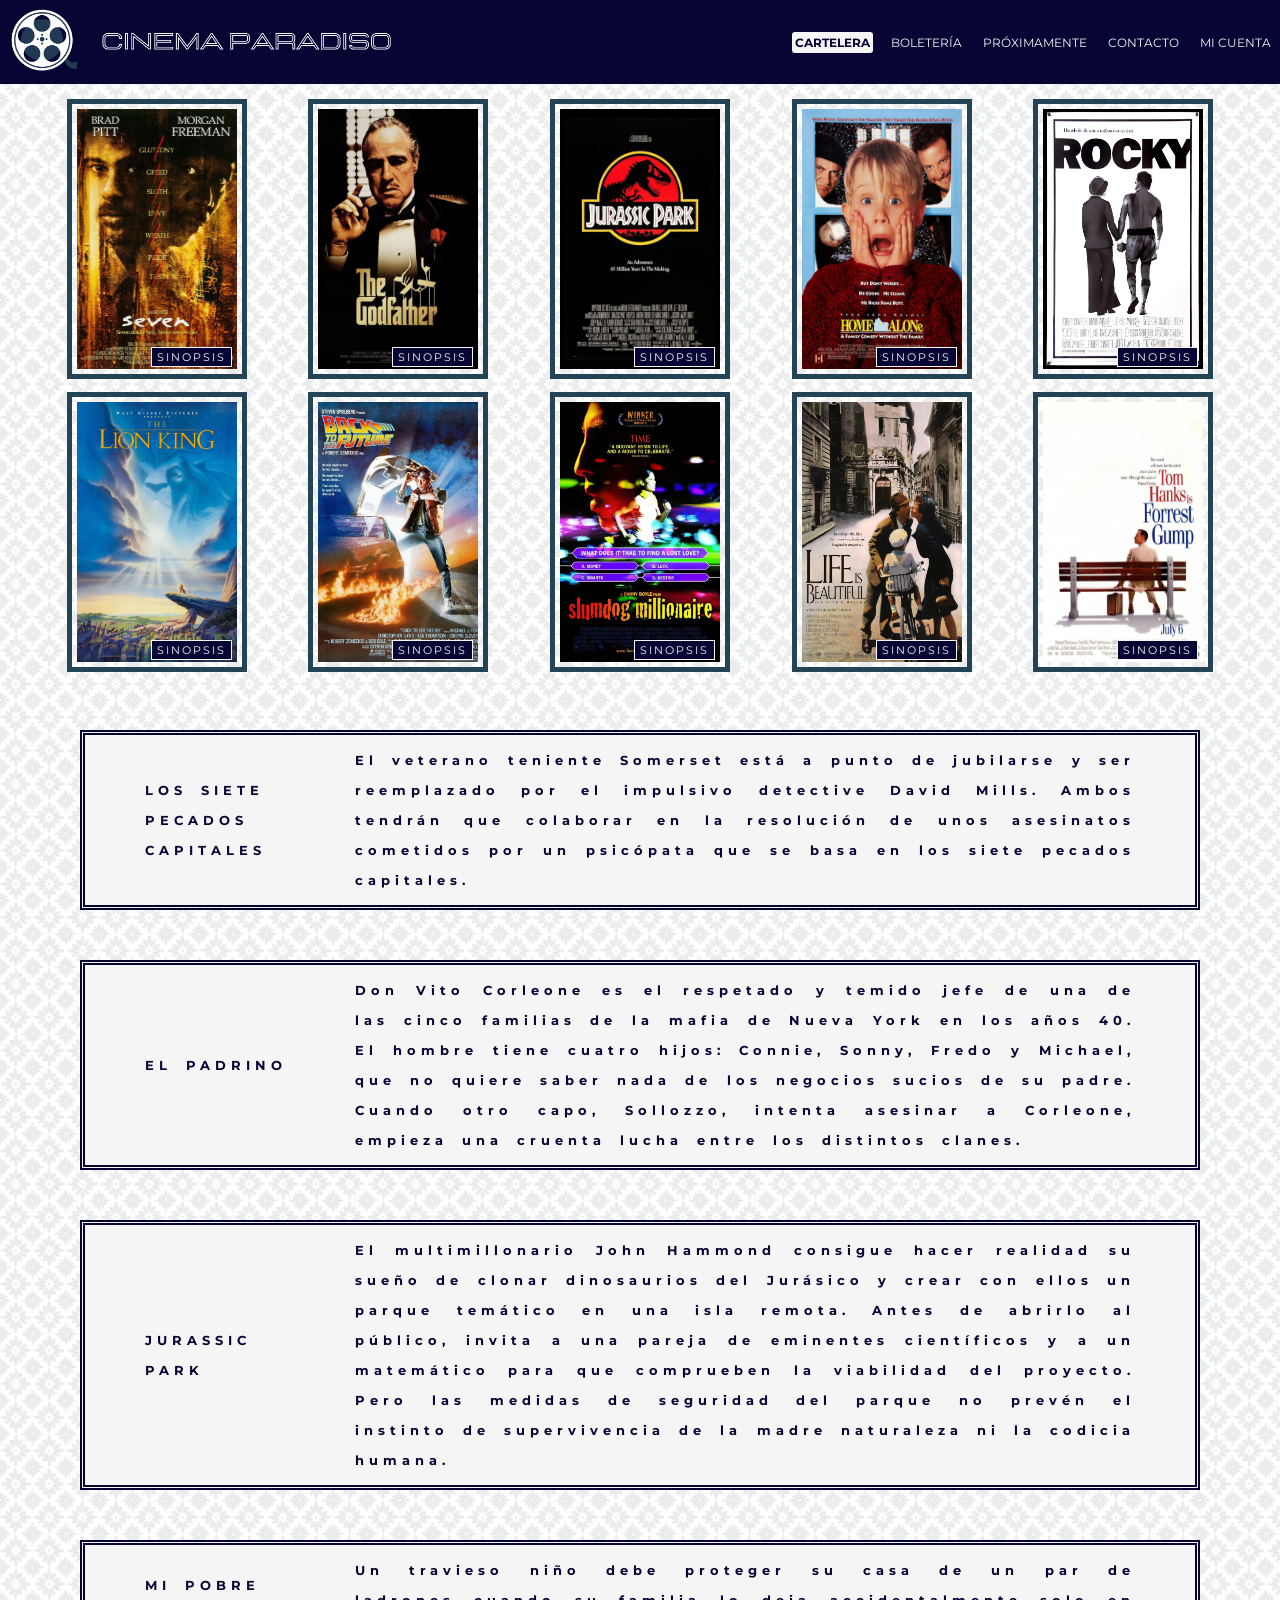
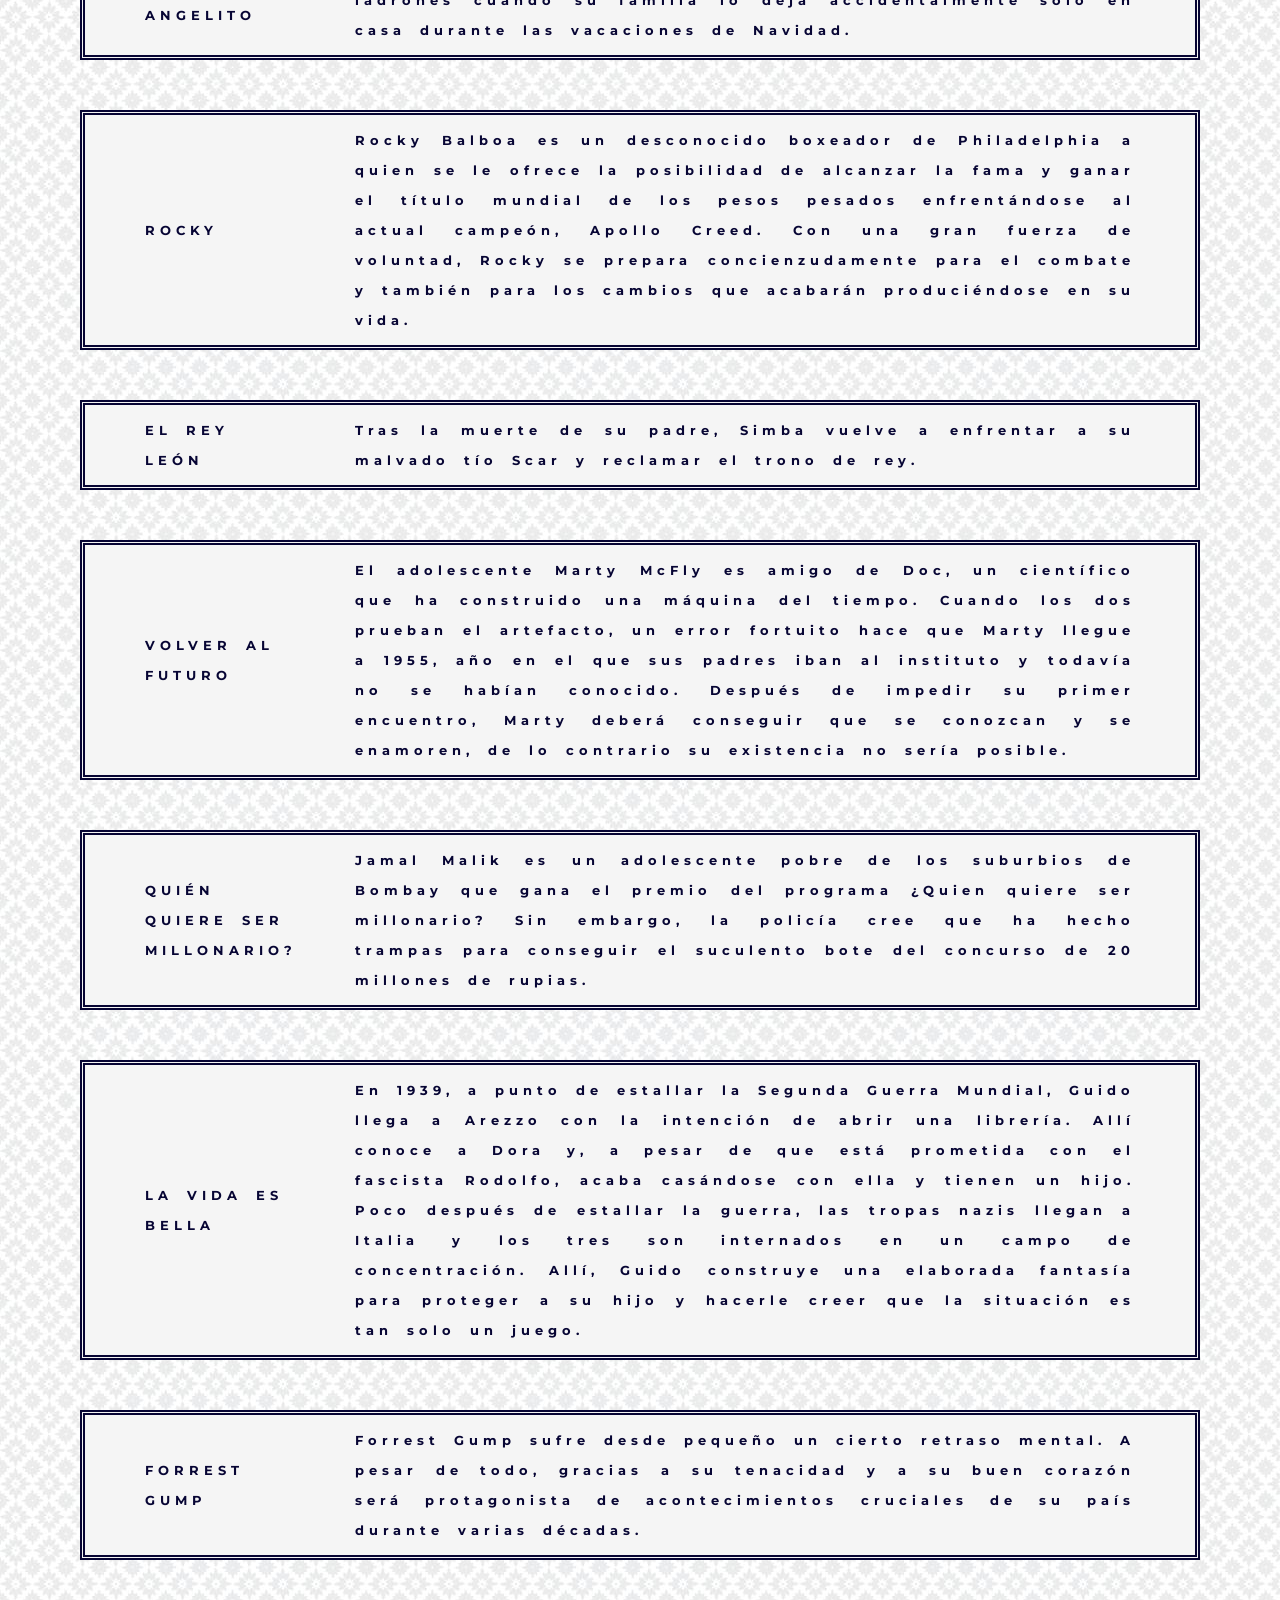
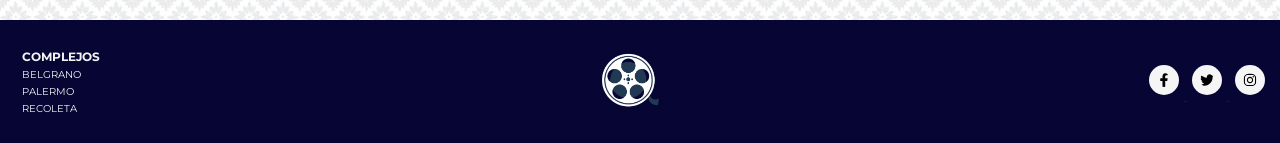
==== commit b3a77895: "Se incorporaron las meta tags description y keywords" ====
--- a/index.html
+++ b/index.html
@@ -2,6 +2,8 @@
 <html lang="en">
 <head>
     <script src="https://cdn.jsdelivr.net/npm/@popperjs/core@2.11.6/dist/umd/popper.min.js" integrity="sha384-oBqDVmMz9ATKxIep9tiCxS/Z9fNfEXiDAYTujMAeBAsjFuCZSmKbSSUnQlmh/jp3" crossorigin="anonymous"></script>
+    <meta name="keywords" content="CINE, PELICULA, SINOPSIS, COMPLEJOS">
+    <meta name="description" content="Cartelera del cine.">
     <meta charset="UTF-8">
     <meta http-equiv="X-UA-Compatible" content="IE=edge">
     <meta name="viewport" content="width=device-width, initial-scale=1.0">
--- a/css/compilado.css
+++ b/css/compilado.css
@@ -1,2 +1,2 @@
-*{margin:0px;padding:0px;box-sizing:border-box}html{font-size:62.5%;font-family:'Montserrat', sans-serif}.contenedorUniversal{display:grid;grid-template-rows:auto 1fr auto}.header{background-color:#070534;color:whitesmoke;display:flex;align-items:center;justify-content:space-between}.header__logo{max-width:40rem}.header__item{display:inline-block;padding:0.3rem;margin:0.3rem;font-weight:400}.header__ancla{color:whitesmoke;text-decoration:none;font-size:1.2rem;padding:0.3rem;border-radius:0.3rem;transition:all 0s}.header__ancla--activo{background-color:whitesmoke;color:#070534;font-weight:700}.header__ancla:hover{text-decoration:underline;font-weight:700}.mainIndex{padding:1rem;background-image:url(/img/pat-moroccan-flower.jpg)}.mainIndex__seccion{display:flex;justify-content:space-evenly}.mainIndex__contenedor{position:relative}.mainIndex__sinopsisEtiqueta{display:inline;padding:0.2rem 0.5rem;border:solid 0.1rem whitesmoke;margin:2rem;font-size:1.1rem;font-weight:400;letter-spacing:0.2rem;background-color:#070534;color:whitesmoke;position:absolute;bottom:0;right:0}.mainIndex__imagen{height:28rem;width:18rem;padding:0.5rem;border:solid 0.5rem #234454;margin:0.5rem}.mainIndex__contenedorSinopsis{display:flex;align-items:center;padding:1rem 6rem;border:0.5rem double whitesmoke;margin:5rem 7rem;font-size:1.3rem;color:whitesmoke;font-weight:400;letter-spacing:0.5rem;word-spacing:0.5rem;line-height:3rem;background-color:#234454}.mainIndex__contenedorSinopsis h4{display:grid;grid-template-columns:15rem auto}.mainIndex__sinopsis{padding-left:6rem;text-align:justify}.mainBoleteria{background-image:url(/img/pat-moroccan-flower.jpg);padding:3rem 3rem}.mainBoleteria__section{padding:2rem;display:flex;flex-direction:column;align-items:center}.mainBoleteria__titulo{display:inline;font-size:4rem;color:#234454;background-color:whitesmoke;margin:1.5rem}.mainBoleteria__contenedor{padding:1rem;margin:1rem;background-color:whitesmoke;display:flex}.mainBoleteria label{color:#070534;font-size:1.5rem;font-weight:700;width:10rem;margin-right:2rem}.mainBoleteria select{font-size:1.5rem;flex-grow:1;background-color:#234454;color:whitesmoke}.mainBoleteria__buttonAncla{display:inline-block}.mainBoleteria__button{padding:1rem;margin:6rem 3rem 1rem 3rem;border:solid 0.1rem #070534;border-radius:7rem;background-color:#070534;color:whitesmoke;transition:all 1s}.mainBoleteria__button:hover{background-color:#3EF59F;color:#070534;font-weight:700}.mainProximamente{padding:1.5rem;background-image:url(/img/pat-moroccan-flower.jpg)}.mainProximamente__contenedor{display:flex;align-items:center;padding:1rem 7rem;border:0.5rem double #234454;margin:5rem 5rem;background-color:whitesmoke;transition:all 3s}.mainProximamente__contenedor:hover{background-color:#234454;border:0.5rem double whitesmoke}.mainProximamente__imagen{height:35rem;width:27rem;padding:0.5rem 2rem;margin:1.5rem}.mainProximamente__sinopsis{font-size:1.3rem;text-align:justify;color:#070534;font-weight:700;letter-spacing:0.5rem;word-spacing:0.5rem;line-height:4rem;transition:all 3s}.mainProximamente__sinopsis:hover{color:whitesmoke}.mainContacto{padding:4.5rem;background-image:url(/img/pat-moroccan-flower.jpg)}.mainContacto__leyendaFormato{font-size:4rem;color:#234454}.mainContacto__titulo{font-size:1.5rem;margin:2rem;color:#234454}.mainContacto__fieldset{padding-left:7rem;padding-right:7rem}.mainContacto__titulo{background-color:whitesmoke;text-align:justify}.mainContacto__contenedor{font-size:1.5rem;font-weight:bolder;margin:2rem;color:#234454}.mainContacto__contenedor label{background-color:whitesmoke}.mainContacto__textoFormato{font-size:1.5rem;font-weight:bolder;margin-right:1.5rem;background-color:whitesmoke}.mainContacto__textareaInput{height:20rem;width:100%}.mainContacto__botones{display:flex;justify-content:center}.mainContacto__reset{padding:1rem;margin:1.5rem;border:solid 0.1rem #070534;border-radius:7rem;background-color:#070534;color:whitesmoke;font-weight:700;transition:all 1s}.mainContacto__reset:hover{background-color:#3EF59F;color:#070534;font-weight:700}.mainContacto__submit{padding:1rem;margin:1.5rem;border:solid 0.1rem #070534;border-radius:7rem;background-color:#070534;color:whitesmoke;font-weight:700;transition:all 1s}.mainContacto__submit:hover{background-color:#3EF59F;color:#070534;font-weight:700}.mainMiCuenta{padding:1.5rem;background-image:url(/img/pat-moroccan-flower.jpg);display:flex;justify-content:center}.mainMiCuenta__form{padding:3rem}.mainMiCuenta__fieldset{padding:3rem 5rem;background-color:whitesmoke;text-align:center;line-height:3.5rem}.mainMiCuenta__leyendaFormato{font-size:4rem;color:#234454}.mainMiCuenta__contenedor{display:flex;justify-content:space-between;font-size:1.5rem;font-weight:700;margin:2rem;color:#234454}.mainMiCuenta__submit{padding:1rem;margin:2rem;border:solid 0.1rem #070534;border-radius:7rem;background-color:#070534;color:whitesmoke;font-weight:700;transition:all 1s}.mainMiCuenta__submit:hover{background-color:#3EF59F;color:#070534;font-weight:700}.mainMiCuenta__texto{font-size:1.8rem;margin:2rem;color:#234454}.mainMiCuenta__ancla{text-decoration:underline;color:#234454}.mainMiCuenta__strong{font-weight:700}.footer{background-color:#070534;color:whitesmoke;padding:1rem;display:flex;align-items:center;justify-content:space-between}.footer__columnaUno{padding:1rem}.footer__columnaUno .footer__item{list-style:none;font-size:1rem;padding:0.2rem}.footer__tituloColumnaUno{padding:0.2rem;font-size:1.2rem}.footer__columnaDos .footer__logo{width:8rem;height:8rem;margin:1rem}.footer__columnaTres .footer__redSocial{font-size:2.8rem;width:3rem;height:3rem;background-color:whitesmoke;color:whitesmoke;border-radius:50%;padding:0.8rem;margin:0.5rem}@media screen and (max-width: 425px){.header{flex-direction:column}.header__logoContenedor{background-image:url(../img/banner_cinema_paradiso_mobile.png);background-position:center;background-size:contain;background-repeat:no-repeat;display:block;width:100%;height:5.8rem}.header__logo{display:none}.header__lista{display:flex;flex-direction:column;margin-top:1rem;margin-bottom:1rem;text-align:center}.footer{display:grid;grid-template-columns:1fr 1fr;grid-template-rows:auto auto;grid-template-areas:"col1 col3"- "col2 col2"}.footer__columnaUno{grid-area:col1;font-size:1rem;padding:0rem;justify-self:start}.footer__columnaDos{grid-area:col2;justify-self:center}.footer__columnaDos .footer__logo{margin:0rem;width:6rem;height:6rem}.footer__columnaTres{grid-area:col3;padding:0rem;justify-self:end}.mainIndex__seccion{flex-direction:column}.mainIndex__contenedor{display:flex;justify-content:center}.mainIndex__imagen{height:32rem;width:24rem}.mainIndex__sinopsisEtiqueta{display:none}.mainIndex__contenedorSinopsis{display:grid;align-items:center;padding:0.5rem 0.5rem;border:0.5rem double #234454;margin:2rem 1rem;font-size:1.4rem;color:#070534;font-weight:400;word-spacing:0.5rem;line-height:4rem;background-color:whitesmoke}.mainIndex__contenedorSinopsis h4{display:grid;grid-template-columns:1fr;font-size:1.2rem;font-style:italic;text-align:center;line-height:2.2rem}.mainIndex__sinopsis{padding:0rem 0.5rem;letter-spacing:0rem;line-height:2.2rem;font-size:1.1rem;font-weight:700;color:#070534;text-align:justify}.mainBoleteria{padding:1rem 1rem}.mainBoleteria__section{padding:1rem}.mainBoleteria__titulo{font-size:1.8rem;margin:0.5rem}.mainBoleteria label{font-size:1.1rem;font-weight:700;width:6rem;margin-right:1.5rem}.mainBoleteria select{font-size:1.1rem}.mainBoleteria__button{font-size:1.1rem;padding:1rem;margin:4rem 2rem 1rem 2rem}.mainProximamente{padding:0.5rem}.mainProximamente__contenedor{display:flex;flex-direction:column;padding:1rem;margin:1rem}.mainProximamente__imagen{height:32rem;width:24rem;padding:1rem;margin:0rem}.mainProximamente__sinopsis{padding:1rem 2rem;font-size:1.2rem;text-align:justify;color:#070534;font-weight:700;letter-spacing:0rem;word-spacing:0rem;line-height:3rem;transition:all 3s}.mainContacto{padding:2.5rem 0.5rem}.mainContacto__leyendaFormato{font-size:2.2rem}.mainContacto__titulo{font-size:1.2rem;margin:1.5rem}.mainContacto__fieldset{padding-left:1.5rem;padding-right:1.5rem}.mainContacto__contenedor{font-size:1.2rem;margin:1.5rem}.mainContacto__textoFormato{font-size:1.2rem;margin-right:0.5rem;text-align:justify}.mainContacto__textareaInput{height:15rem;width:100%}.mainContacto__reset{font-size:1.1rem;padding:1rem;margin:1.5rem;border-radius:7rem}.mainContacto__submit{font-size:1.1rem;padding:1rem;margin:1.5rem;border-radius:7rem}.mainMiCuenta{padding:8.5rem 0.5rem}.mainMiCuenta__form{padding:1rem}.mainMiCuenta__fieldset{padding:1rem;line-height:2.5rem}.mainMiCuenta__leyendaFormato{font-size:2.2rem}.mainMiCuenta__contenedor{font-size:1.2rem;font-weight:700;margin:0.8rem}.mainMiCuenta__submit{font-size:1.1rem;padding:1rem;margin:1.5rem}.mainMiCuenta__texto{font-size:1.4rem;margin:1rem}}
+*{margin:0px;padding:0px;box-sizing:border-box}html{font-size:62.5%;font-family:'Montserrat', sans-serif}.contenedorUniversal{display:grid;grid-template-rows:auto 1fr auto}.header{background-color:#070534;color:#f5f5f5;display:flex;align-items:center;justify-content:space-between}.header__logo{max-width:40rem}.header__item{display:inline-block;padding:0.3rem;margin:0.3rem;font-weight:400}.header__ancla{color:#f5f5f5;text-decoration:none;font-size:1.2rem;padding:0.3rem;border-radius:0.3rem;transition:all 0s}.header__ancla--activo{background-color:#f5f5f5;color:#070534;font-weight:700}.header__ancla:hover{text-decoration:underline;font-weight:700}.mainIndex{padding:1rem;background-image:url(../img/pat_moroccan_flower.jpg)}.mainIndex__seccion{display:flex;justify-content:space-evenly}.mainIndex__contenedor{position:relative}.mainIndex__sinopsisEtiqueta{display:inline;padding:0.2rem 0.5rem;border:solid 0.1rem #f5f5f5;margin:2rem;font-size:1.1rem;font-weight:400;letter-spacing:0.2rem;background-color:#070534;color:#f5f5f5;position:absolute;bottom:0;right:0}.mainIndex__imagen{height:28rem;width:18rem;padding:0.5rem;border:solid 0.5rem #234454;margin:0.5rem}.mainIndex__contenedorSinopsis{display:flex;align-items:center;padding:1rem 6rem;border:0.5rem double #070534;margin:5rem 7rem;font-size:1.3rem;color:#070534;font-weight:700;letter-spacing:0.5rem;word-spacing:0.5rem;line-height:3rem;background-color:#f5f5f5}.mainIndex__contenedorSinopsis h4{display:grid;grid-template-columns:15rem auto}.mainIndex__sinopsis{padding-left:6rem;text-align:justify}.mainBoleteria{background-image:url(../img/pat_moroccan_flower.jpg);padding:3rem 3rem}.mainBoleteria__section{padding:2rem;display:flex;flex-direction:column;align-items:center}.mainBoleteria__titulo{display:inline;font-size:4rem;color:#234454;background-color:#f5f5f5;margin:1.5rem}.mainBoleteria__contenedor{padding:1rem;margin:1rem;background-color:#f5f5f5;display:flex}.mainBoleteria label{color:#070534;font-size:1.5rem;font-weight:700;width:10rem;margin-right:2rem}.mainBoleteria select{font-size:1.5rem;flex-grow:1;background-color:#234454;color:#f5f5f5}.mainBoleteria__buttonAncla{display:inline-block}.mainBoleteria__button{padding:1rem;margin:6rem 3rem 1rem 3rem;border:solid 0.1rem #070534;border-radius:7rem;background-color:#070534;color:#f5f5f5;transition:all 1s}.mainBoleteria__button:hover{background-color:#3EF59F;color:#070534;font-weight:700}.mainProximamente{padding:1.5rem;background-image:url(../img/pat_moroccan_flower.jpg)}.mainProximamente__contenedor{display:flex;align-items:center;padding:1rem 7rem;border:0.5rem double #234454;margin:5rem 5rem;background-color:#f5f5f5;transition:all 3s}.mainProximamente__contenedor:hover{background-color:#234454;border:0.5rem double #f5f5f5}.mainProximamente__imagen{height:35rem;width:27rem;padding:0.5rem 2rem;margin:1.5rem}.mainProximamente__sinopsis{font-size:1.3rem;text-align:justify;color:#070534;font-weight:700;letter-spacing:0.5rem;word-spacing:0.5rem;line-height:4rem;transition:all 3s}.mainProximamente__sinopsis:hover{color:#f5f5f5}.mainContacto{padding:4.5rem;background-image:url(../img/pat_moroccan_flower.jpg)}.mainContacto__leyendaFormato{font-size:4rem;color:#234454}.mainContacto__titulo{font-size:1.5rem;margin:2rem;color:#234454}.mainContacto__fieldset{padding-left:7rem;padding-right:7rem}.mainContacto__titulo{background-color:#f5f5f5;text-align:justify}.mainContacto__contenedor{font-size:1.5rem;font-weight:bolder;margin:2rem;color:#234454}.mainContacto__contenedor label{background-color:#f5f5f5}.mainContacto__textoFormato{font-size:1.5rem;font-weight:bolder;margin-right:1.5rem;background-color:#f5f5f5}.mainContacto__textareaInput{height:20rem;width:100%}.mainContacto__botones{display:flex;justify-content:center}.mainContacto__reset{padding:1rem;margin:1.5rem;border:solid 0.1rem #070534;border-radius:7rem;background-color:#070534;color:#f5f5f5;font-weight:700;transition:all 1s}.mainContacto__reset:hover{background-color:#3EF59F;color:#070534;font-weight:700}.mainContacto__submit{padding:1rem;margin:1.5rem;border:solid 0.1rem #070534;border-radius:7rem;background-color:#070534;color:#f5f5f5;font-weight:700;transition:all 1s}.mainContacto__submit:hover{background-color:#3EF59F;color:#070534;font-weight:700}.mainMiCuenta{padding:1.5rem;background-image:url(../img/pat_moroccan_flower.jpg);display:flex;justify-content:center}.mainMiCuenta__form{padding:3rem}.mainMiCuenta__fieldset{padding:3rem 5rem;background-color:#f5f5f5;text-align:center;line-height:3.5rem}.mainMiCuenta__leyendaFormato{font-size:4rem;color:#234454}.mainMiCuenta__contenedor{display:flex;justify-content:space-between;font-size:1.5rem;font-weight:700;margin:2rem;color:#234454}.mainMiCuenta__submit{padding:1rem;margin:2rem;border:solid 0.1rem #070534;border-radius:7rem;background-color:#070534;color:#f5f5f5;font-weight:700;transition:all 1s}.mainMiCuenta__submit:hover{background-color:#3EF59F;color:#070534;font-weight:700}.mainMiCuenta__texto{font-size:1.8rem;margin:2rem;color:#234454}.mainMiCuenta__ancla{text-decoration:underline;color:#234454}.mainMiCuenta__strong{font-weight:700}.footer{background-color:#070534;color:#f5f5f5;padding:1rem;display:flex;align-items:center;justify-content:space-between}.footer__columnaUno{padding:1rem}.footer__columnaUno .footer__item{list-style:none;font-size:1rem;padding:0.2rem}.footer__tituloColumnaUno{padding:0.2rem;font-size:1.2rem}.footer__columnaDos .footer__logo{width:8rem;height:8rem;margin:1rem}.footer__columnaTres .footer__redSocial{font-size:2.8rem;width:3rem;height:3rem;background-color:#f5f5f5;color:#f5f5f5;border-radius:50%;padding:0.8rem;margin:0.5rem}@media screen and (max-width: 768px){.header{flex-direction:column}.mainIndex__imagen{height:22rem;width:14rem;padding:0.5rem;border:solid 0.2rem #234454;margin:0.5rem}.mainIndex__contenedorSinopsis{padding:1rem 4rem;border:0.5rem double #070534;margin:4rem 3rem;font-size:1.2rem;color:#070534;letter-spacing:0.3rem;word-spacing:0.1rem;line-height:2.5rem}.mainIndex__sinopsis{padding-left:3rem}.mainBoleteria__titulo{font-size:3.2rem}.mainBoleteria label{font-size:1.3rem}.mainBoleteria select{font-size:1.3rem}.mainProximamente{padding:0.5rem}.mainProximamente__contenedor{padding:2rem;margin:3rem}.mainProximamente__imagen{height:32rem;width:24rem;padding:1rem;margin:0rem}.mainProximamente__sinopsis{padding:1rem 2rem;font-size:1.2rem;text-align:justify;color:#070534;font-weight:700;letter-spacing:0rem;word-spacing:0rem;line-height:3rem;transition:all 3s}.mainContacto__leyendaFormato{font-size:3.2rem}.mainContacto__titulo{font-size:1.3rem}.mainContacto__contenedor{font-size:1.3rem}.mainContacto__textoFormato{font-size:1.3rem}.mainMiCuenta__leyendaFormato{font-size:3.2rem}.mainMiCuenta__fieldset{line-height:2rem}.mainMiCuenta__contenedor{font-size:1.3rem}.mainMiCuenta__texto{font-size:1.5rem}}@media screen and (max-width: 425px){.header{flex-direction:column}.header__logoContenedor{background-image:url(../img/banner_cinema_paradiso_mobile.png);background-position:center;background-size:contain;background-repeat:no-repeat;display:block;width:100%;height:5.8rem}.header__logo{display:none}.header__lista{display:flex;flex-direction:column;margin-top:1rem;margin-bottom:1rem;text-align:center}.footer{display:grid;grid-template-columns:1fr 1fr;grid-template-rows:auto auto;grid-template-areas:"col1 col3"+ "col2 col2"}.footer__columnaUno{grid-area:col1;font-size:1rem;padding:0rem;justify-self:start}.footer__columnaDos{grid-area:col2;justify-self:center}.footer__columnaDos .footer__logo{margin:0rem;width:6rem;height:6rem}.footer__columnaTres{grid-area:col3;padding:0rem;justify-self:end}.mainIndex__seccion{flex-direction:column}.mainIndex__contenedor{display:flex;justify-content:center}.mainIndex__imagen{height:32rem;width:24rem}.mainIndex__sinopsisEtiqueta{display:none}.mainIndex__contenedorSinopsis{display:grid;align-items:center;padding:0.5rem 0.5rem;border:0.5rem double #234454;margin:2rem 1rem;font-size:1.4rem;color:#070534;font-weight:400;word-spacing:0.5rem;line-height:4rem;background-color:#f5f5f5}.mainIndex__contenedorSinopsis h4{display:grid;grid-template-columns:1fr;font-size:1.2rem;font-style:italic;text-align:center;line-height:2.2rem}.mainIndex__sinopsis{padding:0rem 0.5rem;letter-spacing:0rem;line-height:2.2rem;font-size:1.1rem;font-weight:700;color:#070534;text-align:justify}.mainBoleteria{padding:1rem 0.8rem}.mainBoleteria__section{padding:1rem}.mainBoleteria__titulo{font-size:2rem;margin:0.5rem}.mainBoleteria label{font-size:1.1rem;font-weight:700;width:6rem;margin-right:1.5rem}.mainBoleteria select{font-size:1.1rem}.mainBoleteria__button{font-size:1.1rem;padding:1rem;margin:4rem 2rem 1rem 2rem}.mainProximamente{padding:0.5rem}.mainProximamente__contenedor{display:flex;flex-direction:column;padding:1rem;margin:1rem}.mainProximamente__imagen{height:32rem;width:24rem;padding:1rem;margin:0rem}.mainProximamente__sinopsis{padding:1rem 2rem;font-size:1.2rem;text-align:justify;color:#070534;font-weight:700;letter-spacing:0rem;word-spacing:0rem;line-height:3rem;transition:all 3s}.mainContacto{padding:2.5rem 0.5rem}.mainContacto__leyendaFormato{font-size:2rem}.mainContacto__titulo{font-size:1.2rem;margin:1.5rem}.mainContacto__fieldset{padding-left:1.5rem;padding-right:1.5rem}.mainContacto__contenedor{font-size:1.2rem;margin:1.5rem}.mainContacto__textoFormato{font-size:1.2rem;margin-right:0.5rem;text-align:justify}.mainContacto__textareaInput{height:15rem;width:100%}.mainContacto__reset{font-size:1.1rem;padding:1rem;margin:1.5rem;border-radius:7rem}.mainContacto__submit{font-size:1.1rem;padding:1rem;margin:1.5rem;border-radius:7rem}.mainMiCuenta{padding:8.5rem 0.5rem}.mainMiCuenta__form{padding:1rem}.mainMiCuenta__fieldset{padding:1rem;line-height:2.5rem}.mainMiCuenta__leyendaFormato{font-size:2rem}.mainMiCuenta__contenedor{font-size:1.2rem;font-weight:700;margin:0.8rem}.mainMiCuenta__submit{font-size:1.1rem;padding:1rem;margin:1.5rem}.mainMiCuenta__texto{font-size:1.4rem;margin:1rem}}
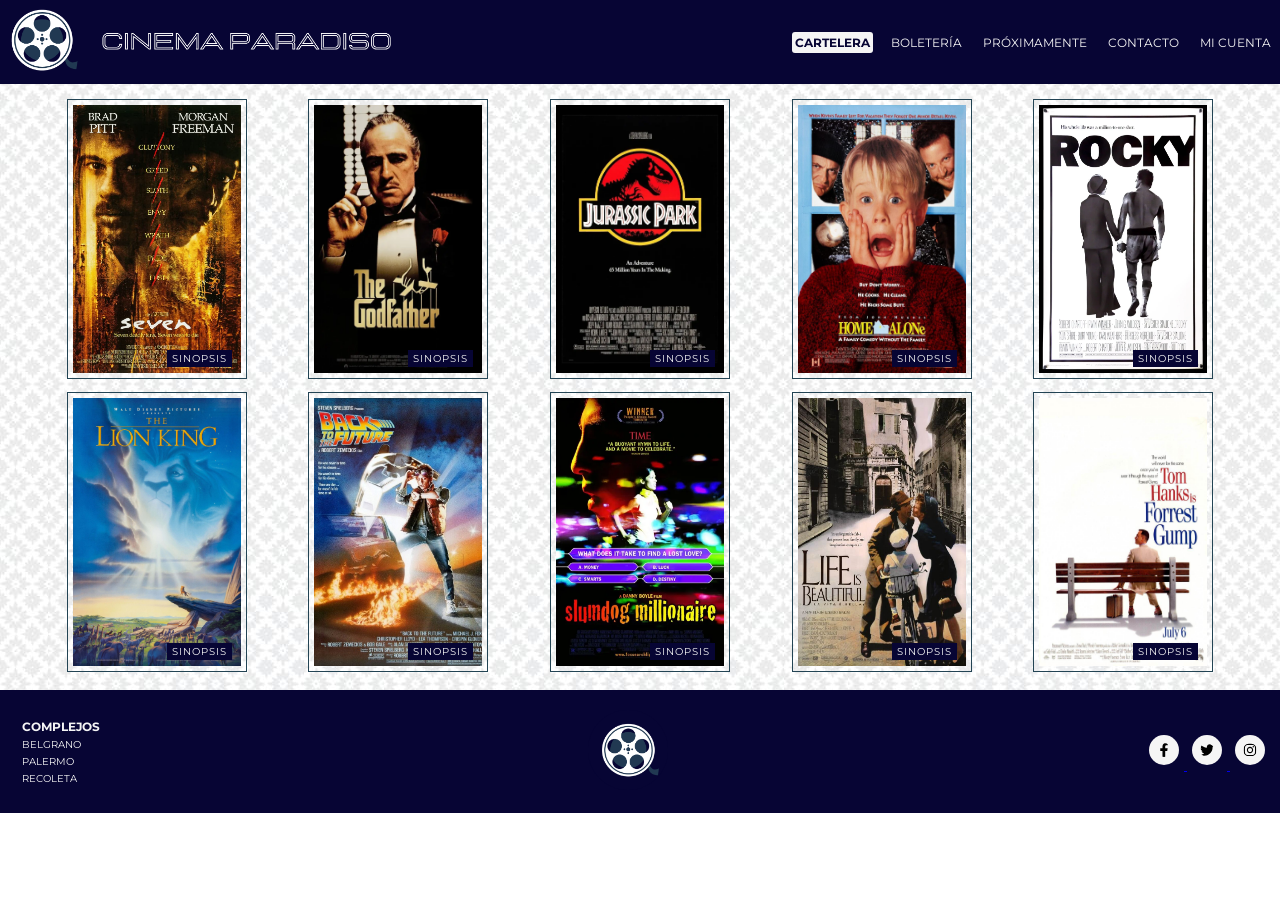
==== commit 597caa74: "Se modificó la manera de visualizar las sinopsis" ====
--- a/index.html
+++ b/index.html
@@ -43,31 +43,31 @@
         <main class="mainIndex">
             <section class="mainIndex__seccion">
                 <div class="mainIndex__contenedor">
-                    <a class="mainIndex__anchor" href="#LosSietePecadosCapitales">
+                    <a class="mainIndex__anchor" href="./cine/sinopsis_losSietePecadosCapitales.html">
                         <h4 class="mainIndex__sinopsisEtiqueta">SINOPSIS</h4>
                         <img class="mainIndex__imagen" src="./img/seven.jpg" alt="Los siete pecados capitales">
                     </a>
                 </div>
                 <div class="mainIndex__contenedor">
-                    <a class="mainIndex__anchor" href="#ElPadrino">
+                    <a class="mainIndex__anchor" href="./cine/sinopsis_elPadrino.html">
                         <h4 class="mainIndex__sinopsisEtiqueta">SINOPSIS</h4>
                         <img class="mainIndex__imagen" src="./img/el_padrino.webp" alt="El Padrino">
                     </a>
                 </div>
                 <div class="mainIndex__contenedor">
-                    <a class="mainIndex__anchor" href="#JurassicPark">
+                    <a class="mainIndex__anchor" href="./cine/sinopsis_jurassicPark.html">
                         <h4 class="mainIndex__sinopsisEtiqueta">SINOPSIS</h4>
                         <img class="mainIndex__imagen" src="./img/jurassic_park.webp" alt="Jurassic Park">
                     </a>
                 </div>
                 <div class="mainIndex__contenedor">
-                    <a class="mainIndex__anchor" href="#MiPobreAngelito">
+                    <a class="mainIndex__anchor" href="./cine/sinopsis_miPobreAngelito.html">
                         <h4 class="mainIndex__sinopsisEtiqueta">SINOPSIS</h4>
                         <img class="mainIndex__imagen" src="./img/mi_pobre_angelito.jpg" alt="Mi pobre angelito">
                     </a>
                 </div>
                 <div class="mainIndex__contenedor">
-                    <a class="mainIndex__anchor" href="#Rocky">
+                    <a class="mainIndex__anchor" href="./cine/sinopsis_rocky.html">
                         <h4 class="mainIndex__sinopsisEtiqueta">SINOPSIS</h4>
                         <img class="mainIndex__imagen" src="./img/rocky.webp" alt="Rocky">
                     </a>
@@ -75,77 +75,35 @@
             </section>
             <section class="mainIndex__seccion">
                 <div class="mainIndex__contenedor">
-                    <a class="mainIndex__anchor" href="#ElReyLeon">
+                    <a class="mainIndex__anchor" href="./cine/sinopsis_elReyLeon.html">
                         <h4 class="mainIndex__sinopsisEtiqueta">SINOPSIS</h4>
                         <img class="mainIndex__imagen" src="./img/el_rey_leon.jpg" alt="El rey león">
                     </a>
                 </div>
                 <div class="mainIndex__contenedor">
-                    <a class="mainIndex__anchor" href="#VolverAlFuturo">
+                    <a class="mainIndex__anchor" href="./cine/sinopsis_volverAlFuturo.html">
                         <h4 class="mainIndex__sinopsisEtiqueta">SINOPSIS</h4>
                         <img class="mainIndex__imagen" src="./img/volver_al_futuro.jpg" alt="Volver al fututo">
                     </a>
                 </div>
                 <div class="mainIndex__contenedor">
-                    <a class="mainIndex__anchor" href="#QuienQuiereSerMillonario">
+                    <a class="mainIndex__anchor" href="./cine/sinopsis_quienQuiereSerMillonario.html">
                         <h4 class="mainIndex__sinopsisEtiqueta">SINOPSIS</h4>
                         <img class="mainIndex__imagen" src="./img/quien_quiere_ser_millonario.webp" alt="Quién quiere ser millonario?">
                     </a>
                 </div>
                 <div class="mainIndex__contenedor">
-                    <a class="mainIndex__anchor" href="#LaVidaEsBella">
+                    <a class="mainIndex__anchor" href="./cine/sinopsis_laVidaEsBella.html">
                         <h4 class="mainIndex__sinopsisEtiqueta">SINOPSIS</h4>
                         <img class="mainIndex__imagen" src="./img/la_vida_es_bella.jpg" alt="La vida es bella">
                     </a>
                 </div>
                 <div class="mainIndex__contenedor">
-                    <a class="mainIndex__anchor" href="#ForrestGump">
+                    <a class="mainIndex__anchor" href="./cine/sinopsis_forrestGump.html">
                         <h4 class="mainIndex__sinopsisEtiqueta">SINOPSIS</h4>
                         <img class="mainIndex__imagen" src="./img/forrest_gump.jpg" alt="Forrest Gump">
                     </a>
                 </div>
-            </section>
-            <section class="mainIndex_seccionSinopsis">
-                <a class="mainIndex__contenedorSinopsis" name="LosSietePecadosCapitales">
-                    <h4 class="mainIndex__tituloLosSietePecadosCapitales">LOS SIETE PECADOS CAPITALES</h4>
-                    <p class="mainIndex__sinopsis">El veterano teniente Somerset está a punto de jubilarse y ser reemplazado por el impulsivo detective David Mills. Ambos tendrán que colaborar en la resolución de unos asesinatos cometidos por un psicópata que se basa en los siete pecados capitales.</p>
-                </a>
-                <a class="mainIndex__contenedorSinopsis" name="ElPadrino">
-                    <h4 class="mainIndex__tituloElPadrino">EL PADRINO</h4>
-                    <p class="mainIndex__sinopsis">Don Vito Corleone es el respetado y temido jefe de una de las cinco familias de la mafia de Nueva York en los años 40. El hombre tiene cuatro hijos: Connie, Sonny, Fredo y Michael, que no quiere saber nada de los negocios sucios de su padre. Cuando otro capo, Sollozzo, intenta asesinar a Corleone, empieza una cruenta lucha entre los distintos clanes.</p>
-                </a>
-                <a class="mainIndex__contenedorSinopsis" name="JurassicPark">
-                    <h4 class="mainIndex__tituloJurassicPark">JURASSIC PARK</h4>
-                    <p class="mainIndex__sinopsis">El multimillonario John Hammond consigue hacer realidad su sueño de clonar dinosaurios del Jurásico y crear con ellos un parque temático en una isla remota. Antes de abrirlo al público, invita a una pareja de eminentes científicos y a un matemático para que comprueben la viabilidad del proyecto. Pero las medidas de seguridad del parque no prevén el instinto de supervivencia de la madre naturaleza ni la codicia humana.</p>
-                </a>
-                <a class="mainIndex__contenedorSinopsis" name="MiPobreAngelito">
-                    <h4 class="mainIndex__tituloMiPobreAngelito">MI POBRE ANGELITO</h4>
-                    <p class="mainIndex__sinopsis">Un travieso niño debe proteger su casa de un par de ladrones cuando su familia lo deja accidentalmente solo en casa durante las vacaciones de Navidad.</p>
-                </a>
-                <a class="mainIndex__contenedorSinopsis" name="Rocky">
-                    <h4 class="mainIndex__tituloRocky">ROCKY</h4>
-                    <p class="mainIndex__sinopsis">Rocky Balboa es un desconocido boxeador de Philadelphia a quien se le ofrece la posibilidad de alcanzar la fama y ganar el título mundial de los pesos pesados enfrentándose al actual campeón, Apollo Creed. Con una gran fuerza de voluntad, Rocky se prepara concienzudamente para el combate y también para los cambios que acabarán produciéndose en su vida.</p>
-                </a>
-                <a class="mainIndex__contenedorSinopsis" name="ElReyLeon">
-                    <h4 class="mainIndex__tituloElReyLeon">EL REY LEÓN</h4>
-                    <p class="mainIndex__sinopsis">Tras la muerte de su padre, Simba vuelve a enfrentar a su malvado tío Scar y reclamar el trono de rey.</p>
-                </a>
-                <a class="mainIndex__contenedorSinopsis" name="VolverAlFuturo">
-                    <h4 class="mainIndex__tituloVolverAlFuturo">VOLVER AL FUTURO</h4>
-                    <p class="mainIndex__sinopsis">El adolescente Marty McFly es amigo de Doc, un científico que ha construido una máquina del tiempo. Cuando los dos prueban el artefacto, un error fortuito hace que Marty llegue a 1955, año en el que sus padres iban al instituto y todavía no se habían conocido. Después de impedir su primer encuentro, Marty deberá conseguir que se conozcan y se enamoren, de lo contrario su existencia no sería posible.</p>
-                </a>
-                <a class="mainIndex__contenedorSinopsis" name="QuienQuiereSerMillonario">
-                    <h4 class="mainIndex__tituloQuienQuiereSerMillonario">QUIÉN QUIERE SER MILLONARIO?</h4>
-                    <p class="mainIndex__sinopsis">Jamal Malik es un adolescente pobre de los suburbios de Bombay que gana el premio del programa ¿Quien quiere ser millonario? Sin embargo, la policía cree que ha hecho trampas para conseguir el suculento bote del concurso de 20 millones de rupias.</p>
-                </a>
-                <a class="mainIndex__contenedorSinopsis" name="LaVidaEsBella">
-                    <h4 class="mainIndex__tituloLaVidaEsBella">LA VIDA ES BELLA</h4>
-                    <p class="mainIndex__sinopsis">En 1939, a punto de estallar la Segunda Guerra Mundial, Guido llega a Arezzo con la intención de abrir una librería. Allí conoce a Dora y, a pesar de que está prometida con el fascista Rodolfo, acaba casándose con ella y tienen un hijo. Poco después de estallar la guerra, las tropas nazis llegan a Italia y los tres son internados en un campo de concentración. Allí, Guido construye una elaborada fantasía para proteger a su hijo y hacerle creer que la situación es tan solo un juego.</p>
-                </a>
-                <a class="mainIndex__contenedorSinopsis" name="ForrestGump">
-                    <h4 class="mainIndex__tituloForrestGump">FORREST GUMP</h4>
-                    <p class="mainIndex__sinopsis">Forrest Gump sufre desde pequeño un cierto retraso mental. A pesar de todo, gracias a su tenacidad y a su buen corazón será protagonista de acontecimientos cruciales de su país durante varias décadas.</p>
-                </a>
             </section>
         </main>
     
--- a/css/compilado.css
+++ b/css/compilado.css
@@ -1,2 +1,2 @@
-*{margin:0px;padding:0px;box-sizing:border-box}html{font-size:62.5%;font-family:'Montserrat', sans-serif}.contenedorUniversal{display:grid;grid-template-rows:auto 1fr auto}.header{background-color:#070534;color:#f5f5f5;display:flex;align-items:center;justify-content:space-between}.header__logo{max-width:40rem}.header__item{display:inline-block;padding:0.3rem;margin:0.3rem;font-weight:400}.header__ancla{color:#f5f5f5;text-decoration:none;font-size:1.2rem;padding:0.3rem;border-radius:0.3rem;transition:all 0s}.header__ancla--activo{background-color:#f5f5f5;color:#070534;font-weight:700}.header__ancla:hover{text-decoration:underline;font-weight:700}.mainIndex{padding:1rem;background-image:url(../img/pat_moroccan_flower.jpg)}.mainIndex__seccion{display:flex;justify-content:space-evenly}.mainIndex__contenedor{position:relative}.mainIndex__sinopsisEtiqueta{display:inline;padding:0.2rem 0.5rem;border:solid 0.1rem #f5f5f5;margin:2rem;font-size:1.1rem;font-weight:400;letter-spacing:0.2rem;background-color:#070534;color:#f5f5f5;position:absolute;bottom:0;right:0}.mainIndex__imagen{height:28rem;width:18rem;padding:0.5rem;border:solid 0.5rem #234454;margin:0.5rem}.mainIndex__contenedorSinopsis{display:flex;align-items:center;padding:1rem 6rem;border:0.5rem double #070534;margin:5rem 7rem;font-size:1.3rem;color:#070534;font-weight:700;letter-spacing:0.5rem;word-spacing:0.5rem;line-height:3rem;background-color:#f5f5f5}.mainIndex__contenedorSinopsis h4{display:grid;grid-template-columns:15rem auto}.mainIndex__sinopsis{padding-left:6rem;text-align:justify}.mainBoleteria{background-image:url(../img/pat_moroccan_flower.jpg);padding:3rem 3rem}.mainBoleteria__section{padding:2rem;display:flex;flex-direction:column;align-items:center}.mainBoleteria__titulo{display:inline;font-size:4rem;color:#234454;background-color:#f5f5f5;margin:1.5rem}.mainBoleteria__contenedor{padding:1rem;margin:1rem;background-color:#f5f5f5;display:flex}.mainBoleteria label{color:#070534;font-size:1.5rem;font-weight:700;width:10rem;margin-right:2rem}.mainBoleteria select{font-size:1.5rem;flex-grow:1;background-color:#234454;color:#f5f5f5}.mainBoleteria__buttonAncla{display:inline-block}.mainBoleteria__button{padding:1rem;margin:6rem 3rem 1rem 3rem;border:solid 0.1rem #070534;border-radius:7rem;background-color:#070534;color:#f5f5f5;transition:all 1s}.mainBoleteria__button:hover{background-color:#3EF59F;color:#070534;font-weight:700}.mainProximamente{padding:1.5rem;background-image:url(../img/pat_moroccan_flower.jpg)}.mainProximamente__contenedor{display:flex;align-items:center;padding:1rem 7rem;border:0.5rem double #234454;margin:5rem 5rem;background-color:#f5f5f5;transition:all 3s}.mainProximamente__contenedor:hover{background-color:#234454;border:0.5rem double #f5f5f5}.mainProximamente__imagen{height:35rem;width:27rem;padding:0.5rem 2rem;margin:1.5rem}.mainProximamente__sinopsis{font-size:1.3rem;text-align:justify;color:#070534;font-weight:700;letter-spacing:0.5rem;word-spacing:0.5rem;line-height:4rem;transition:all 3s}.mainProximamente__sinopsis:hover{color:#f5f5f5}.mainContacto{padding:4.5rem;background-image:url(../img/pat_moroccan_flower.jpg)}.mainContacto__leyendaFormato{font-size:4rem;color:#234454}.mainContacto__titulo{font-size:1.5rem;margin:2rem;color:#234454}.mainContacto__fieldset{padding-left:7rem;padding-right:7rem}.mainContacto__titulo{background-color:#f5f5f5;text-align:justify}.mainContacto__contenedor{font-size:1.5rem;font-weight:bolder;margin:2rem;color:#234454}.mainContacto__contenedor label{background-color:#f5f5f5}.mainContacto__textoFormato{font-size:1.5rem;font-weight:bolder;margin-right:1.5rem;background-color:#f5f5f5}.mainContacto__textareaInput{height:20rem;width:100%}.mainContacto__botones{display:flex;justify-content:center}.mainContacto__reset{padding:1rem;margin:1.5rem;border:solid 0.1rem #070534;border-radius:7rem;background-color:#070534;color:#f5f5f5;font-weight:700;transition:all 1s}.mainContacto__reset:hover{background-color:#3EF59F;color:#070534;font-weight:700}.mainContacto__submit{padding:1rem;margin:1.5rem;border:solid 0.1rem #070534;border-radius:7rem;background-color:#070534;color:#f5f5f5;font-weight:700;transition:all 1s}.mainContacto__submit:hover{background-color:#3EF59F;color:#070534;font-weight:700}.mainMiCuenta{padding:1.5rem;background-image:url(../img/pat_moroccan_flower.jpg);display:flex;justify-content:center}.mainMiCuenta__form{padding:3rem}.mainMiCuenta__fieldset{padding:3rem 5rem;background-color:#f5f5f5;text-align:center;line-height:3.5rem}.mainMiCuenta__leyendaFormato{font-size:4rem;color:#234454}.mainMiCuenta__contenedor{display:flex;justify-content:space-between;font-size:1.5rem;font-weight:700;margin:2rem;color:#234454}.mainMiCuenta__submit{padding:1rem;margin:2rem;border:solid 0.1rem #070534;border-radius:7rem;background-color:#070534;color:#f5f5f5;font-weight:700;transition:all 1s}.mainMiCuenta__submit:hover{background-color:#3EF59F;color:#070534;font-weight:700}.mainMiCuenta__texto{font-size:1.8rem;margin:2rem;color:#234454}.mainMiCuenta__ancla{text-decoration:underline;color:#234454}.mainMiCuenta__strong{font-weight:700}.footer{background-color:#070534;color:#f5f5f5;padding:1rem;display:flex;align-items:center;justify-content:space-between}.footer__columnaUno{padding:1rem}.footer__columnaUno .footer__item{list-style:none;font-size:1rem;padding:0.2rem}.footer__tituloColumnaUno{padding:0.2rem;font-size:1.2rem}.footer__columnaDos .footer__logo{width:8rem;height:8rem;margin:1rem}.footer__columnaTres .footer__redSocial{font-size:2.8rem;width:3rem;height:3rem;background-color:#f5f5f5;color:#f5f5f5;border-radius:50%;padding:0.8rem;margin:0.5rem}@media screen and (max-width: 768px){.header{flex-direction:column}.mainIndex__imagen{height:22rem;width:14rem;padding:0.5rem;border:solid 0.2rem #234454;margin:0.5rem}.mainIndex__contenedorSinopsis{padding:1rem 4rem;border:0.5rem double #070534;margin:4rem 3rem;font-size:1.2rem;color:#070534;letter-spacing:0.3rem;word-spacing:0.1rem;line-height:2.5rem}.mainIndex__sinopsis{padding-left:3rem}.mainBoleteria__titulo{font-size:3.2rem}.mainBoleteria label{font-size:1.3rem}.mainBoleteria select{font-size:1.3rem}.mainProximamente{padding:0.5rem}.mainProximamente__contenedor{padding:2rem;margin:3rem}.mainProximamente__imagen{height:32rem;width:24rem;padding:1rem;margin:0rem}.mainProximamente__sinopsis{padding:1rem 2rem;font-size:1.2rem;text-align:justify;color:#070534;font-weight:700;letter-spacing:0rem;word-spacing:0rem;line-height:3rem;transition:all 3s}.mainContacto__leyendaFormato{font-size:3.2rem}.mainContacto__titulo{font-size:1.3rem}.mainContacto__contenedor{font-size:1.3rem}.mainContacto__textoFormato{font-size:1.3rem}.mainMiCuenta__leyendaFormato{font-size:3.2rem}.mainMiCuenta__fieldset{line-height:2rem}.mainMiCuenta__contenedor{font-size:1.3rem}.mainMiCuenta__texto{font-size:1.5rem}}@media screen and (max-width: 425px){.header{flex-direction:column}.header__logoContenedor{background-image:url(../img/banner_cinema_paradiso_mobile.png);background-position:center;background-size:contain;background-repeat:no-repeat;display:block;width:100%;height:5.8rem}.header__logo{display:none}.header__lista{display:flex;flex-direction:column;margin-top:1rem;margin-bottom:1rem;text-align:center}.footer{display:grid;grid-template-columns:1fr 1fr;grid-template-rows:auto auto;grid-template-areas:"col1 col3"- "col2 col2"}.footer__columnaUno{grid-area:col1;font-size:1rem;padding:0rem;justify-self:start}.footer__columnaDos{grid-area:col2;justify-self:center}.footer__columnaDos .footer__logo{margin:0rem;width:6rem;height:6rem}.footer__columnaTres{grid-area:col3;padding:0rem;justify-self:end}.mainIndex__seccion{flex-direction:column}.mainIndex__contenedor{display:flex;justify-content:center}.mainIndex__imagen{height:32rem;width:24rem}.mainIndex__sinopsisEtiqueta{display:none}.mainIndex__contenedorSinopsis{display:grid;align-items:center;padding:0.5rem 0.5rem;border:0.5rem double #234454;margin:2rem 1rem;font-size:1.4rem;color:#070534;font-weight:400;word-spacing:0.5rem;line-height:4rem;background-color:#f5f5f5}.mainIndex__contenedorSinopsis h4{display:grid;grid-template-columns:1fr;font-size:1.2rem;font-style:italic;text-align:center;line-height:2.2rem}.mainIndex__sinopsis{padding:0rem 0.5rem;letter-spacing:0rem;line-height:2.2rem;font-size:1.1rem;font-weight:700;color:#070534;text-align:justify}.mainBoleteria{padding:1rem 0.8rem}.mainBoleteria__section{padding:1rem}.mainBoleteria__titulo{font-size:2rem;margin:0.5rem}.mainBoleteria label{font-size:1.1rem;font-weight:700;width:6rem;margin-right:1.5rem}.mainBoleteria select{font-size:1.1rem}.mainBoleteria__button{font-size:1.1rem;padding:1rem;margin:4rem 2rem 1rem 2rem}.mainProximamente{padding:0.5rem}.mainProximamente__contenedor{display:flex;flex-direction:column;padding:1rem;margin:1rem}.mainProximamente__imagen{height:32rem;width:24rem;padding:1rem;margin:0rem}.mainProximamente__sinopsis{padding:1rem 2rem;font-size:1.2rem;text-align:justify;color:#070534;font-weight:700;letter-spacing:0rem;word-spacing:0rem;line-height:3rem;transition:all 3s}.mainContacto{padding:2.5rem 0.5rem}.mainContacto__leyendaFormato{font-size:2rem}.mainContacto__titulo{font-size:1.2rem;margin:1.5rem}.mainContacto__fieldset{padding-left:1.5rem;padding-right:1.5rem}.mainContacto__contenedor{font-size:1.2rem;margin:1.5rem}.mainContacto__textoFormato{font-size:1.2rem;margin-right:0.5rem;text-align:justify}.mainContacto__textareaInput{height:15rem;width:100%}.mainContacto__reset{font-size:1.1rem;padding:1rem;margin:1.5rem;border-radius:7rem}.mainContacto__submit{font-size:1.1rem;padding:1rem;margin:1.5rem;border-radius:7rem}.mainMiCuenta{padding:8.5rem 0.5rem}.mainMiCuenta__form{padding:1rem}.mainMiCuenta__fieldset{padding:1rem;line-height:2.5rem}.mainMiCuenta__leyendaFormato{font-size:2rem}.mainMiCuenta__contenedor{font-size:1.2rem;font-weight:700;margin:0.8rem}.mainMiCuenta__submit{font-size:1.1rem;padding:1rem;margin:1.5rem}.mainMiCuenta__texto{font-size:1.4rem;margin:1rem}}
+*{margin:0px;padding:0px;box-sizing:border-box}html{font-size:62.5%;font-family:'Montserrat', sans-serif}.contenedorUniversal{display:grid;grid-template-rows:auto 1fr auto}.header{background-color:#070534;color:#f5f5f5;display:flex;align-items:center;justify-content:space-between}.header__logo{max-width:40rem}.header__item{display:inline-block;padding:0.3rem;margin:0.3rem;font-weight:400}.header__ancla{color:#f5f5f5;text-decoration:none;font-size:1.2rem;padding:0.3rem;border-radius:0.3rem;transition:all 0s}.header__ancla--activo{background-color:#f5f5f5;color:#070534;font-weight:700}.header__ancla:hover{text-decoration:underline;font-weight:700}.mainIndex{padding:1rem;background-image:url(../img/pat_moroccan_flower.jpg)}.mainIndex__seccion{display:flex;justify-content:space-evenly}.mainIndex__contenedor{position:relative}.mainIndex__sinopsisEtiqueta{display:inline;padding:0.2rem 0.5rem;margin:2rem;font-size:1rem;font-weight:400;letter-spacing:0.1rem;background-color:#070534;color:#f5f5f5;position:absolute;bottom:0;right:0}.mainIndex__imagen{height:28rem;width:18rem;padding:0.5rem;border:solid 0.1rem #234454;margin:0.5rem}.mainIndex__contenedorSinopsis{display:flex;align-items:center;padding:1rem 6rem;border:0.5rem double #070534;margin:5rem 7rem;font-size:1.3rem;color:#070534;font-weight:700;letter-spacing:0.5rem;word-spacing:0.5rem;line-height:3rem;background-color:#f5f5f5}.mainIndex__contenedorSinopsis h4{display:grid;grid-template-columns:15rem auto}.mainIndex__sinopsis{padding-left:6rem;text-align:justify}.sinopsis{background-image:url(../img/pat_iridescent.jpg);height:70rem}.sinopsis__contenedor{height:50rem;display:flex;align-items:center}.sinopsis__imagen{height:28rem;width:18rem;padding:0.5rem;border:solid 0.2rem #f5f5f5;margin:0rem 5rem 0rem 5rem}.sinopsis__anchor{height:28rem;display:flex;flex-direction:column;align-items:center;justify-content:center;padding:1rem 3rem;border:0.5rem double #070534;margin:0rem 5rem 0rem 5rem;color:#070534;font-weight:700;letter-spacing:0.2rem;word-spacing:0.3rem;line-height:2rem;background-color:#f5f5f5}.sinopsis__titulo{margin-bottom:3rem;font-size:1.6rem}.sinopsis__sinopsis{font-size:1.3rem;text-align:justify}.sinopsis__botonAncla{display:flex;justify-content:center;text-decoration:none}.sinopsis__boton{padding:1rem;border:solid 0.1rem #070534;border-radius:7rem;background-color:#f5f5f5;color:#070534;font-weight:700;transition:all 1s}.sinopsis__boton:hover{background-color:#3EF59F;color:#070534;font-weight:700}.mainBoleteria{background-image:url(../img/pat_moroccan_flower.jpg);padding:3rem 3rem}.mainBoleteria__section{padding:2rem;display:flex;flex-direction:column;align-items:center}.mainBoleteria__titulo{display:inline;font-size:4rem;color:#234454;background-color:#f5f5f5;margin:1.5rem}.mainBoleteria__contenedor{padding:1rem;margin:1rem;background-color:#f5f5f5;display:flex}.mainBoleteria label{color:#070534;font-size:1.5rem;font-weight:700;width:10rem;margin-right:2rem}.mainBoleteria select{font-size:1.5rem;flex-grow:1;background-color:#234454;color:#f5f5f5}.mainBoleteria__buttonAncla{display:inline-block}.mainBoleteria__button{padding:1rem;margin:6rem 3rem 1rem 3rem;border:solid 0.1rem #070534;border-radius:7rem;background-color:#070534;color:#f5f5f5;transition:all 1s}.mainBoleteria__button:hover{background-color:#3EF59F;color:#070534;font-weight:700}.mainProximamente{padding:1.5rem;background-image:url(../img/pat_moroccan_flower.jpg)}.mainProximamente__contenedor{display:flex;align-items:center;padding:1rem 7rem;border:0.5rem double #234454;margin:5rem 5rem;background-color:#f5f5f5;transition:all 3s}.mainProximamente__contenedor:hover{background-color:#234454;border:0.5rem double #f5f5f5}.mainProximamente__imagen{height:35rem;width:27rem;padding:0.5rem 2rem;margin:1.5rem}.mainProximamente__sinopsis{font-size:1.3rem;text-align:justify;color:#070534;font-weight:700;letter-spacing:0.5rem;word-spacing:0.5rem;line-height:4rem;transition:all 3s}.mainProximamente__sinopsis:hover{color:#f5f5f5}.mainContacto{padding:4.5rem;background-image:url(../img/pat_moroccan_flower.jpg)}.mainContacto__leyendaFormato{font-size:4rem;color:#234454}.mainContacto__titulo{font-size:1.5rem;margin:2rem;color:#234454}.mainContacto__fieldset{padding-left:7rem;padding-right:7rem}.mainContacto__titulo{background-color:#f5f5f5;text-align:justify}.mainContacto__contenedor{font-size:1.5rem;font-weight:bolder;margin:2rem;color:#234454}.mainContacto__contenedor label{background-color:#f5f5f5}.mainContacto__textoFormato{font-size:1.5rem;font-weight:bolder;margin-right:1.5rem;background-color:#f5f5f5}.mainContacto__textareaInput{height:20rem;width:100%}.mainContacto__botones{display:flex;justify-content:center}.mainContacto__reset{padding:1rem;margin:1.5rem;border:solid 0.1rem #070534;border-radius:7rem;background-color:#070534;color:#f5f5f5;font-weight:700;transition:all 1s}.mainContacto__reset:hover{background-color:#3EF59F;color:#070534;font-weight:700}.mainContacto__submit{padding:1rem;margin:1.5rem;border:solid 0.1rem #070534;border-radius:7rem;background-color:#070534;color:#f5f5f5;font-weight:700;transition:all 1s}.mainContacto__submit:hover{background-color:#3EF59F;color:#070534;font-weight:700}.mainMiCuenta{padding:1.5rem;background-image:url(../img/pat_moroccan_flower.jpg);display:flex;justify-content:center}.mainMiCuenta__form{padding:3rem}.mainMiCuenta__fieldset{padding:3rem 5rem;background-color:#f5f5f5;text-align:center;line-height:3.5rem}.mainMiCuenta__leyendaFormato{font-size:4rem;color:#234454}.mainMiCuenta__contenedor{display:flex;justify-content:space-between;font-size:1.5rem;font-weight:700;margin:2rem;color:#234454}.mainMiCuenta__submit{padding:1rem;margin:2rem;border:solid 0.1rem #070534;border-radius:7rem;background-color:#070534;color:#f5f5f5;font-weight:700;transition:all 1s}.mainMiCuenta__submit:hover{background-color:#3EF59F;color:#070534;font-weight:700}.mainMiCuenta__texto{font-size:1.8rem;margin:2rem;color:#234454}.mainMiCuenta__ancla{text-decoration:underline;color:#234454}.mainMiCuenta__strong{font-weight:700}.footer{background-color:#070534;color:#f5f5f5;padding:1rem;display:flex;align-items:center;justify-content:space-between}.footer__columnaUno{padding:1rem}.footer__columnaUno .footer__item{list-style:none;font-size:1rem;padding:0.2rem}.footer__tituloColumnaUno{padding:0.2rem;font-size:1.2rem}.footer__columnaDos .footer__logo{width:8rem;height:8rem;margin:1rem}.footer__columnaTres .footer__redSocial{font-size:2.8rem;width:3rem;height:3rem;background-color:#f5f5f5;color:#f5f5f5;border-radius:50%;padding:0.8rem;margin:0.5rem}@media screen and (max-width: 768px){.header{flex-direction:column}.mainIndex__imagen{height:22rem;width:14rem;padding:0.5rem;border:solid 0.2rem #234454;margin:0.5rem}.sinopsis__titulo{margin-bottom:1.5rem;font-size:1.2rem}.sinopsis__sinopsis{font-size:1rem}.mainBoleteria label{font-size:1.3rem}.mainBoleteria select{font-size:1.3rem}.mainProximamente{padding:0.5rem}.mainProximamente__contenedor{padding:2rem;margin:3rem}.mainProximamente__imagen{height:32rem;width:24rem;padding:1rem;margin:0rem}.mainProximamente__sinopsis{padding:1rem 2rem;font-size:1.2rem;text-align:justify;color:#070534;font-weight:700;letter-spacing:0rem;word-spacing:0rem;line-height:3rem;transition:all 3s}.mainContacto__leyendaFormato{font-size:3.2rem}.mainContacto__titulo{font-size:1.3rem}.mainContacto__contenedor{font-size:1.3rem}.mainContacto__textoFormato{font-size:1.3rem}.mainMiCuenta__leyendaFormato{font-size:3.2rem}.mainMiCuenta__fieldset{line-height:2rem}.mainMiCuenta__contenedor{font-size:1.3rem}.mainMiCuenta__texto{font-size:1.5rem}}@media screen and (max-width: 425px){.header{flex-direction:column}.header__logoContenedor{background-image:url(../img/banner_cinema_paradiso_mobile.png);background-position:center;background-size:contain;background-repeat:no-repeat;display:block;width:100%;height:5.8rem}.header__logo{display:none}.header__lista{display:flex;flex-direction:column;margin-top:1rem;margin-bottom:1rem;text-align:center}.footer{display:grid;grid-template-columns:1fr 1fr;grid-template-rows:auto auto;grid-template-areas:"col1 col3"+ "col2 col2"}.footer__columnaUno{grid-area:col1;font-size:1rem;padding:0rem;justify-self:start}.footer__columnaDos{grid-area:col2;justify-self:center}.footer__columnaDos .footer__logo{margin:0rem;width:6rem;height:6rem}.footer__columnaTres{grid-area:col3;padding:0rem;justify-self:end}.mainIndex__seccion{flex-direction:column}.mainIndex__contenedor{display:flex;justify-content:center}.mainIndex__imagen{height:32rem;width:24rem}.mainIndex__sinopsisEtiqueta{display:none}.sinopsis__imagen{display:none}.sinopsis__anchor{display:flex;align-items:center;justify-content:center;padding:0.5rem 1rem;border:0.5rem double #234454;margin:2.5rem 1rem;color:#070534;font-weight:400;word-spacing:0.3rem;line-height:2rem;background-color:#f5f5f5}.sinopsis__titulo{font-size:1.2rem;margin-bottom:2rem;text-align:center;font-style:italic}.sinopsis__sinopsis{letter-spacing:0rem;font-size:1.1rem;font-weight:700;color:#070534;text-align:justify}.mainBoleteria{padding:1rem 0.8rem}.mainBoleteria__section{padding:1rem}.mainBoleteria__titulo{font-size:2rem;margin:0.5rem}.mainBoleteria label{font-size:1.1rem;font-weight:700;width:6rem;margin-right:1.5rem}.mainBoleteria select{font-size:1.1rem}.mainBoleteria__button{font-size:1.1rem;padding:1rem;margin:4rem 2rem 1rem 2rem}.mainProximamente{padding:0.5rem}.mainProximamente__contenedor{display:flex;flex-direction:column;padding:1rem;margin:1rem}.mainProximamente__imagen{height:32rem;width:24rem;padding:1rem;margin:0rem}.mainProximamente__sinopsis{padding:1rem 2rem;font-size:1.2rem;text-align:justify;color:#070534;font-weight:700;letter-spacing:0rem;word-spacing:0rem;line-height:3rem;transition:all 3s}.mainContacto{padding:2.5rem 0.5rem}.mainContacto__leyendaFormato{font-size:2rem}.mainContacto__titulo{font-size:1.2rem;margin:1.5rem}.mainContacto__fieldset{padding-left:1.5rem;padding-right:1.5rem}.mainContacto__contenedor{font-size:1.2rem;margin:1.5rem}.mainContacto__textoFormato{font-size:1.2rem;margin-right:0.5rem;text-align:justify}.mainContacto__textareaInput{height:15rem;width:100%}.mainContacto__reset{font-size:1.1rem;padding:1rem;margin:1.5rem;border-radius:7rem}.mainContacto__submit{font-size:1.1rem;padding:1rem;margin:1.5rem;border-radius:7rem}.mainMiCuenta{padding:8.5rem 0.5rem}.mainMiCuenta__form{padding:1rem}.mainMiCuenta__fieldset{padding:1rem;line-height:2.5rem}.mainMiCuenta__leyendaFormato{font-size:2rem}.mainMiCuenta__contenedor{font-size:1.2rem;font-weight:700;margin:0.8rem}.mainMiCuenta__submit{font-size:1.1rem;padding:1rem;margin:1.5rem}.mainMiCuenta__texto{font-size:1.4rem;margin:1rem}}
